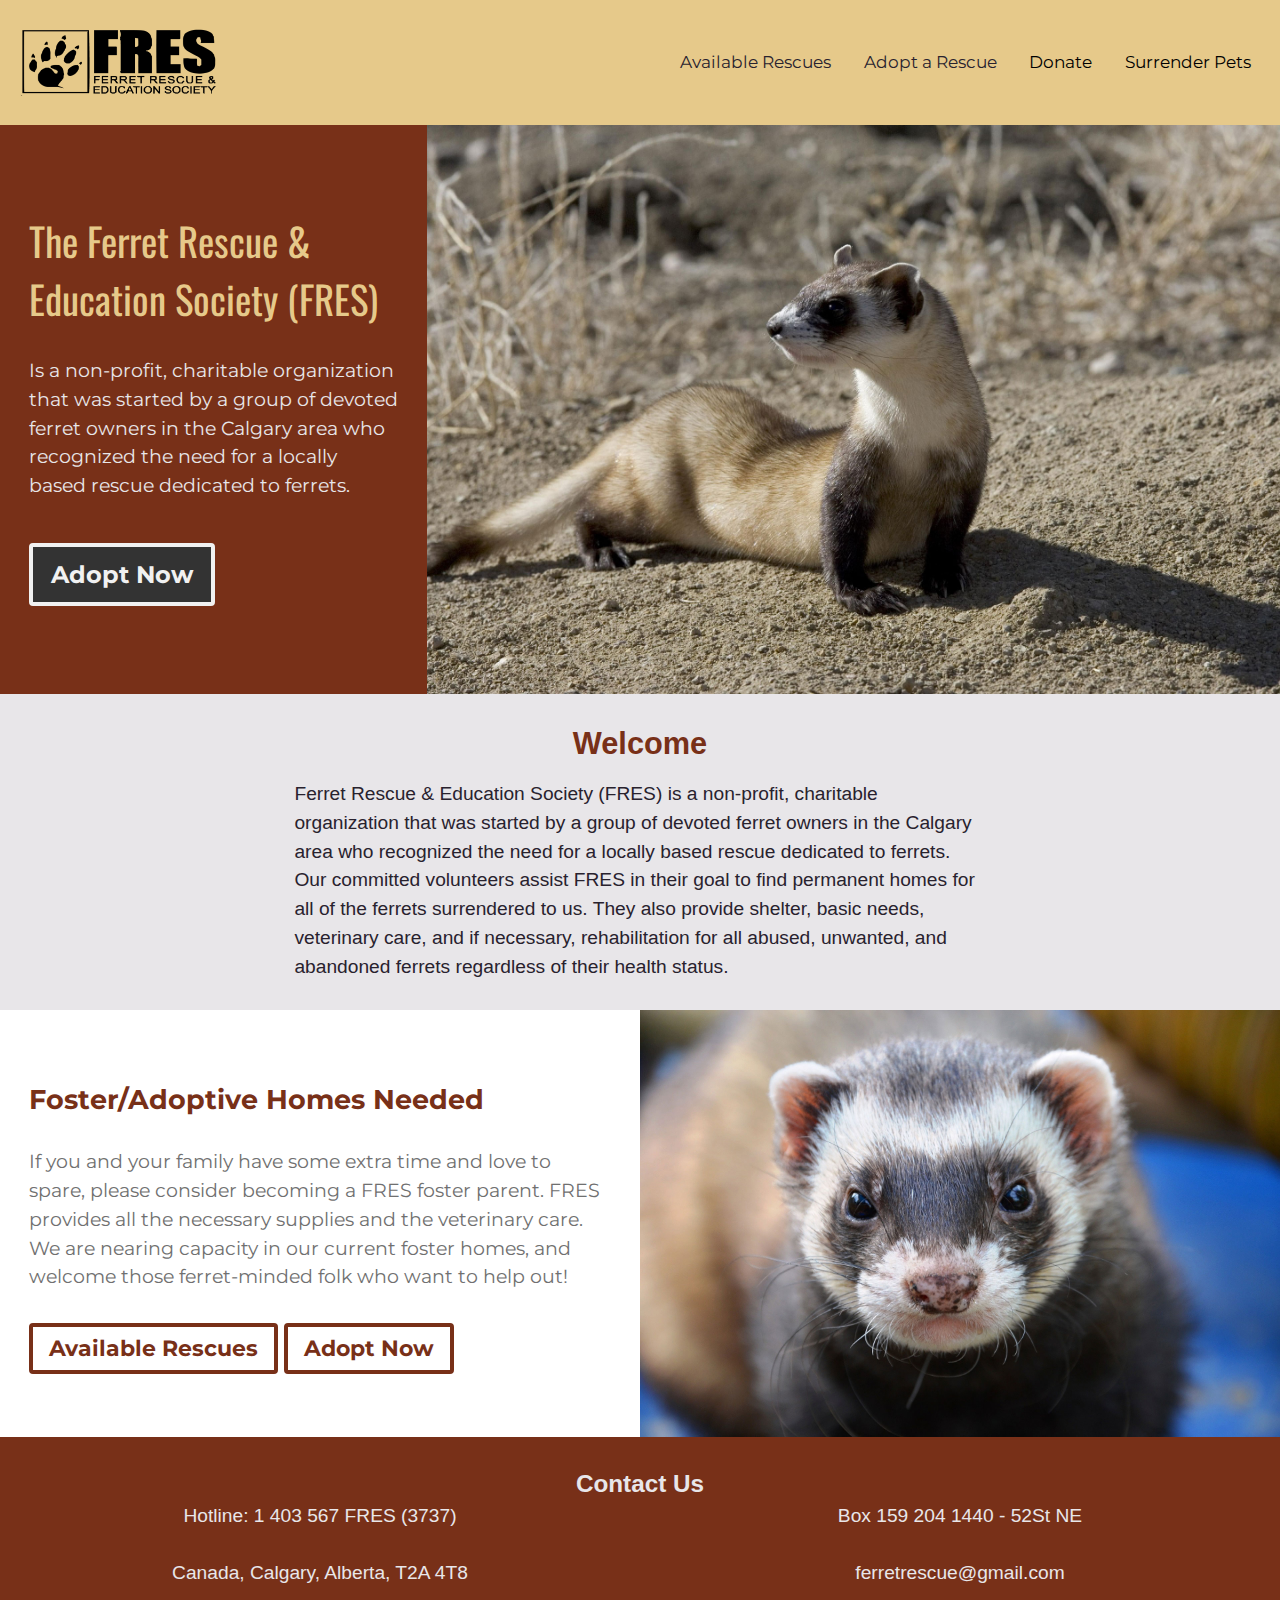
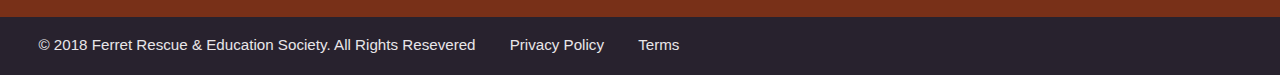
==== index.html @ a92819b9 "navigation" ====
<!DOCTYPE html>
<html lang="en-ca">
<head>
  <meta charset="utf-8">
  <title>FRES-Ferret Rescue & Education Society</title>
  <meta name="viewport" content="width=device-width,initial-scale=1">
  <link rel="shortcut icon" href="favicon.ico">
  <link rel="icon" type="image/png" href="favicon-196.png">
  <link href="css/modules.css" rel="stylesheet">
  <link href="css/grid.css" rel="stylesheet">
  <link href="css/type.css" rel="stylesheet">
  <link href="css/main.css" rel="stylesheet">
  <link href="https://fonts.googleapis.com/css?family=Montserrat|Oswald" rel="stylesheet">
</head>
<body>

  <ul class="skip-links">
    <li><a href="#nav">Jump to Navigation</a></li>
    <li><a href="#banner">Jump to Banner content</a></li>
    <li><a href="#main">Jump to Main content</a></li>
    <li><a href="#contact">Jump to Footer/Contact content</a></li>
  </ul>

  <header class="grid grid-middle" role="banner" id="header" tabindex="0">
    <div class="unit gutter-1-4 pad-t-1-2 pad-l pad-b-1-2 xs-1 s-1 m-1-3 l-1-3 xl-1-3 center-content">
      <a class="icon-link grid grid-middle" href="index.html">
        <i class="icon i-96 unit xs-1 s-1 m-1-2 l-1-2 xl-1-2 text-left">
          <img class="img-flex" src="images/fres-logo.png" alt="">
        </i>
      </a>
    </div>

    <nav class="unit xs-1 s-1 m-2-3 l-2-3 xl-2-3" role="navigation" id="nav" tabindex="0">
      <ul class="push-0 milli island-1-2 list-group-inline montserrat">
        <li><a class="island-1-2" href="rescues.html">Available Rescues</a></li>
        <li><a class="island-1-2" href="adopt.html">Adopt a Rescue</a></li>
        <li class="island-1-2">Donate</li>
        <li class="island-1-2">Surrender Pets</li>
      </ul>
    </nav>

    <section class="grid grid-middle red-background">
      <div class="gutter pad-t pad-b unit xs-1 s-1 m-1 l-1-3 xl-1-3">
        <h2 class="zetta max-length oswald yellow not-bold">The Ferret Rescue & Education Society (FRES)</h2>
        <div class="unit xs-1 s-1 m-1 l-giga-1 xl-giga-1">
          <p class="montserrat kilo light-gray max-length push-0 pad-b-1-2">Is a non-profit, charitable organization that was started by a group of devoted ferret owners in the Calgary area who recognized the need for a locally based rescue dedicated to ferrets.</p>
          <div class="unit xs-1 s-1 m-1 l-1 xl-1 pad-t">
            <a class="btn btn-gray giga bold" href="adopt.html">Adopt Now</a>
          </div>
        </div>
      </div>

      <div class="unit xs-1 s-1 m-1 l-2-3 xl-2-3">
        <img class="img-flex" src="images/ferret-banner-home.jpg" alt="">
      </div>

    </section>
  </header>

  <main role="main" id="main" tabindex="0">

    <div class="gray-background island unit xs-1 s-1 m-1 l-1 xl-1">
      <div class="text-center wrapper">
        <h3 class="peta red-dark push-0 pad-b-1-2">Welcome</h3>
      </div>

      <div class="unit xs-1 s-1 m-1 l-1 xl-1">
        <p class="kilo dark-gray-text condensed push-0 max-length">Ferret Rescue & Education Society (FRES) is a non-profit, charitable organization that was started by a group of devoted ferret owners in the Calgary area who recognized the need for a locally based rescue dedicated to ferrets. Our committed volunteers assist FRES in their goal to find permanent homes for all of the ferrets surrendered to us. They also provide shelter, basic needs, veterinary care, and if necessary, rehabilitation for all abused, unwanted, and abandoned ferrets regardless of their health status.</p>
      </div>
    </div>

    <div class="unit xs-1 s-1">
      <section class="grid grid-middle">

        <div class="gutter pad-t pad-b unit xs-1 s-1 m-1 l-1-2 xl-1-2">
          <h3 class="max-length montserrat red-dark bold">Foster/Adoptive Homes Needed</h3>
          <div class="unit xs-1 s-1 m-1 l-giga-1 xl-giga-1">
            <p class="montserrat kilo gray max-length push-0 pad-b-1-2">If you and your family have some extra time and love to spare, please consider becoming a FRES foster parent. FRES provides all the necessary supplies and the veterinary care. We are nearing capacity in our current foster homes, and welcome those ferret-minded folk who want to help out!</p>
            <div class="unit xs-1 s-1 m-1 l-1 xl-1 pad-t">
              <a class="btn-red mega bold" href="rescues.html">Available Rescues</a>
              <a class="btn-red mega bold" href="adopt.html">Adopt Now</a>
            </div>
          </div>
        </div>

        <div class="embed embed-3by1 unit xs-1 s-1 m-1 l-1-2 xl-1-2">
          <img class="img-flex embed-item" src="images/ferret-needed.jpg" alt="">
        </div>

      </section>
    </div>

  </main>

  <footer role="contentinfo" id="contact" tabindex="0">
    <div class="grid grid-middle light-gray red-background">

      <div class="unit xs-1 s-1 m-1 l-1 xl-1">
        <h4 class="text-center light-gray push-0 pad-t">Contact Us</h4>
      </div>

      <div class="unit xs-1-2 s-1-2 m-1-2 l-1-2 xl-1-2 text-center">
        <p>Hotline: 1 403 567 FRES (3737)</p>
      </div>

      <div class="unit xs-1-2 s-1-2 m-1-2 l-1-2 xl-1-2 text-center">
        <p>Box 159 204 1440 - 52St NE</p>
      </div>

      <div class="unit xs-1-2 s-1-2 m-1-2 l-1-2 xl-1-2 text-center">
        <p>Canada, Calgary, Alberta, T2A 4T8</p>
      </div>

      <div class="unit xs-1-2 s-1-2 m-1-2 l-1-2 xl-1-2 text-center">
        <p>ferretrescue@gmail.com</p>
      </div>

    </div>

    <div class="unit xs-1 s-1 m-1 l-1 xl-1 island1-2 dark-gray">
      <ol class="list-group-inline push-0 text-left">
        <li class="island-1-2 pad-l-2">
          <p class="micro light-gray push-0">© 2018 Ferret Rescue & Education Society. All Rights Resevered</p>
        </li>
        <li class="island-1-2">
          <p class="micro light-gray push-0">Privacy Policy</p>
        </li>
        <li class="island-1-2">
          <p class="micro light-gray push-0">Terms</p>
        </li>
      </ol>
    </div>
  </footer>

</body>
</html>
---- css/modules.css ----
/*
 * Modulifier || Code released under the UNLICENSE
 * Code under other copyrights & licenses listed below.
 * https://modulifier.web-dev.tools/#responsive;images;list-group;embed;media-object;icons;hidden;positioning;nice-lists;forms;buttons;accessibility;print
 */

@-moz-viewport { width: device-width; scale: 1; }
@-ms-viewport { width: device-width; scale: 1; }
@-o-viewport { width: device-width; scale: 1; }
@-webkit-viewport { width: device-width; scale: 1; }
@viewport { width: device-width; scale: 1; }

html {
  box-sizing: border-box;
  -moz-text-size-adjust: 100%;
  -ms-text-size-adjust: 100%;
  -webkit-text-size-adjust: 100%;
  text-size-adjust: 100%;
}

*, *::before, *::after {
  box-sizing: inherit;
}

body {
  margin: 0;
}

article,
aside,
details,
figcaption,
figure,
footer,
header,
main,
menu,
nav,
section,
summary {
  display: block;
}

audio,
canvas,
progress,
video {
  display: inline-block;
  vertical-align: baseline;
}

template {
  display: none;
}

details {
  cursor: pointer;
}

audio:not([controls]) {
  display: none;
  height: 0;
}

a,
area,
button,
input,
label,
select,
textarea,
[tabindex] {
  -ms-touch-action: manipulation;
  touch-action: manipulation;
}

img {
  border: 0;
}

.img-flex,
.img-flex img {
  display: block;
  width: 100%;
}

svg {
  fill: currentColor;
}

svg:not(:root) {
  overflow: hidden;
}

svg.img-flex {
  width: 100%;
  height: 100%;
}

.image-replacement, .ir {
  overflow: hidden;
  direction: ltr;
  text-align: left;
  text-indent: 100%;
  white-space: nowrap;
}

.list-group, .list-group-inline, .list-group--inline {
  padding-left: 0;
  list-style-type: none;
}

.list-group > dd {
  margin-left: 0;
}

.list-group-inline::before,
.list-group-inline::after,
.list-group--inline::before,
.list-group--inline::after {
  content: "";
  display: table;
}

.list-group-inline::after,
.list-group--inline::after {
  clear: both;
}

.list-group-inline > li,
.list-group--inline > li {
  display: inline-block;
}

.list-group-inline > dt,
.list-group--inline > dt {
  clear: left;
  float: left;
  width: 11em;
}

.list-group-inline > dd,
.list-group--inline > dd {
  float: left;
  min-width: 12em;
}

.embed {
  margin-left: 0;
  margin-right: 0;
  overflow: hidden;
  position: relative;
  width: 100%;
}

.embed-1by1, .embed--1by1 {
  padding-top: 100%; /* Square */
}

.embed-4by3, .embed--4by3 {
  padding-top: 75%; /* Traditional TV/computer screens */
}

.embed-iso216, .embed--iso216 {
  padding-top: 70.92%; /* A-standard paper sizes */
}

.embed-3by2, .embed--3by2 {
  padding-top: 66.6%; /* Classic 35 mm film & most digital photos, landscape */
}

.embed-2by3, .embed--2by3 {
  padding-top: 150%; /* Classic 35 mm film & most digital photos, portrait */
}

.embed-golden, .embed--golden {
  padding-top: 61.8%; /* The Golden Ratio */
}

.embed-16by9, .embed--16by9 {
  padding-top: 56.25%; /* HD TV */
}

.embed-185by100, .embed--185by100 {
  padding-top: 54.05%; /* Common widescreen cinema */
}

.embed-24by10, .embed--24by10 {
  padding-top: 41.667%; /* Widescreen cinema: 2.4:1 */
}

.embed-3by1, .embed--3by1 {
  padding-top: 33.3333%; /* Panorama photos */
}

.embed-4by1, .embed--4by1 {
  padding-top: 25%; /* Polyvision */
}

.embed-5by1, .embed--5by1 {
  padding-top: 20%; /* Really wide... */
}

.embed-item, .embed__item {
  min-height: 100%;
  left: 0;
  position: absolute;
  top: 0;
  width: 100%;
}

.media {
  overflow: hidden;
}

.media-img, .media__img {
  float: left;
}

.media-img-reversed, .media__img--reversed {
  float: right;
}

.media-img-stacked, .media__img--stacked {
  float: none;
}

.media-body, .media__body {
  overflow: hidden;
  min-width: 12em; /* Slightly less than 200px, responsiveness built in */
}

.icon {
  display: inline-block;
  position: relative;
  background: transparent none no-repeat center center;
  background-size: contain;
  vertical-align: middle;
}

.i-16, .i--16 {
  height: 16px;
  width: 16px;
}

.i-18, .i--18 {
  height: 18px;
  width: 18px;
}

.i-20, .i--20 {
  height: 20px;
  width: 20px;
}

.i-24, .i--24 {
  height: 24px;
  width: 24px;
}

.i-32, .i--32 {
  height: 32px;
  width: 32px;
}

.i-48, .i--48 {
  height: 48px;
  width: 48px;
}

.i-64, .i--64 {
  height: 64px;
  width: 64px;
}

.i-96, .i--96 {
  height: 96px;
  width: 96px;
}

.i-128, .i--128 {
  height: 128px;
  width: 128px;
}

.i-192, .i--192 {
  height: 192px;
  width: 192px;
}

.i-256, .i--256 {
  height: 256px;
  width: 256px;
}

.icon img,
.icon svg {
  left: 0;
  height: 100%;
  position: absolute;
  top: 0;
  width: 100%;
  fill: currentColor;
}

.icon-label {
  vertical-align: middle;
}

.icon-link,
.icon-link:focus,
.icon-link:hover {
  text-decoration: none;
}

[hidden], .hidden {
  /* stylelint-disable declaration-no-important */
  display: none !important;
  visibility: hidden !important;
  /* stylelint-enable */
}

.visually-hidden {
  height: 1px;
  margin: -1px;
  overflow: hidden;
  padding: 0;
  position: absolute;
  width: 1px;
  border: 0;
  clip: rect(0 0 0 0);
  clip-path: inset(50%);
}

.visually-hidden.focusable:active, .visually-hidden.focusable:focus {
  height: auto;
  margin: 0;
  overflow: visible;
  position: static;
  width: auto;
  clip: auto;
  clip-path: none;
}

.invisible {
  visibility: hidden;
}

.chop,
.crop {
  overflow: hidden;
}

.truncate {
  max-width: 100%;
  overflow: hidden;
  width: 100%;
  text-overflow: ellipsis;
  white-space: nowrap;
}

.scrollable {
  max-width: 100%;
  overflow-x: auto;
  overflow-y: hidden;
  -webkit-overflow-scrolling: touch;
}

.clearfix::after {
  content: " ";
  display: block;
  clear: both;
}

.left {
  float: left;
}

.right {
  float: right;
}

.center-text,
.center-flow {
  text-align: center;
}

.center-block {
  margin-left: auto;
  margin-right: auto;
}

.no-auto-margins,
.not-centered {
  /* stylelint-disable declaration-no-important */
  margin-left: 0 !important;
  margin-right: 0 !important;
  /* stylelint-enable */
}

.center-content,
.center-content-vertical,
.center-contents,
.center-contents-vertical {
  display: -webkit-flex;
  display: -ms-flexbox;
  display: flex;
  -webkit-justify-content: center;
  -ms-flex-pack: center;
  justify-content: center;
  -webkit-align-items: center;
  -ms-flex-align: center;
  align-items: center;
  -webkit-align-content: center;
  -ms-flex-line-pack: center;
  align-content: center;
  -webkit-flex-direction: column wrap;
  -ms-flex-direction: column wrap;
  flex-flow: column wrap;
}

.center-content-start,
.center-content-vertical-start,
.center-contents-start,
.center-contents-vertical-start {
  display: -webkit-flex;
  display: -ms-flexbox;
  display: flex;
  -webkit-justify-content: center;
  -ms-flex-pack: center;
  justify-content: center;
  -webkit-flex-direction: column wrap;
  -ms-flex-direction: column wrap;
  flex-flow: column wrap;
}

.center-content-horizontal,
.center-contents-horizontal {
  display: -webkit-flex;
  display: -ms-flexbox;
  display: flex;
  -webkit-justify-content: center;
  -ms-flex-pack: center;
  justify-content: center;
  -webkit-align-items: center;
  -ms-flex-align: center;
  align-items: center;
  -webkit-align-content: center;
  -ms-flex-line-pack: center;
  align-content: center;
  -webkit-flex-direction: row wrap;
  -ms-flex-direction: row wrap;
  flex-flow: row wrap;
}

.inline {
  display: inline;
}

.block {
  display: block;
}

.inline-block, .ib {
  display: inline-block;
}

.valign-top {
  vertical-align: top;
}

.valign-bottom {
  vertical-align: bottom;
}

.valign-middle {
  vertical-align: middle;
}

.fixed {
  position: fixed;
}

.relative {
  position: relative;
}

[class*="pin-"],
.absolute {
  position: absolute;
}

.static {
  position: static;
}

.zindex-1 {
  z-index: 1;
}

.zindex-2 {
  z-index: 2;
}

.zindex-3 {
  z-index: 3;
}

.zindex-1000 {
  z-index: 1000;
}

.pin-top-left,
.pin-left-top,
.pin-tl,
.pin-lt {
  top: 0;
  left: 0;
}

.pin-top-right,
.pin-right-top,
.pin-tr,
.pin-rt {
  top: 0;
  right: 0;
}

.pin-bottom-left,
.pin-left-bottom,
.pin-bl,
.pin-lb {
  bottom: 0;
  left: 0;
}

.pin-bottom-right,
.pin-right-bottom,
.pin-br,
.pin-rb {
  bottom: 0;
  right: 0;
}

.pin-top-center,
.pin-center-top,
.pin-tc,
.pin-ct {
  left: 50%;
  top: 0;
  transform: translateX(-50%);
}

.pin-bottom-center,
.pin-center-bottom,
.pin-bc,
.pin-cb {
  bottom: 0;
  left: 50%;
  transform: translateX(-50%);
}

.pin-center-left,
.pin-left-center,
.pin-cl,
.pin-lc {
  left: 0;
  top: 50%;
  transform: translateY(-50%);
}

.pin-center-right,
.pin-right-center,
.pin-cr,
.pin-rc {
  right: 0;
  top: 50%;
  transform: translateY(-50%);
}

.pin-center, .pin-c {
  left: 50%;
  top: 50%;
  transform: translate(-50%, -50%);
}

.width-quarter, .w-1-4 {
  width: 25%;
}

.width-half, .w-1-2 {
  width: 50%;
}

.width-full, .w-1 {
  width: 100%;
}

.height-quarter, .h-1-4 {
  height: 25%;
}

.height-half, .h-1-2 {
  height: 50%;
}

.height-full, .h-1 {
  height: 100%;
}

.height-win-quarter, .h-w-1-4 {
  height: 25vh;
  max-height: 46em;
}

.height-win-half, .h-w-1-2 {
  height: 50vh;
  max-height: 46em;
}

.height-win-full, .h-w-1 {
  height: 100vh;
  max-height: 46em;
}

ul {
  list-style-type: none;
}

ul > li::before {
  content: "·";
  float: left;
  margin-left: -1.6em;
  width: 1.3em;
  text-align: right;
}

ol {
  counter-reset: ol-simple-numbers;
  list-style-type: none;
}

ol > li::before {
  float: left;
  margin-left: -1.6em;
  width: 1.3em;
  counter-increment: ol-simple-numbers;
  content: counter(ol-simple-numbers);
  text-align: right;
}

.list-group > li::before,
.list-group-inline > li::before,
.list-group--inline > li::before {
  content: none;
}

/* stylelint-disable no-descending-specificity */

/*
 * (c) Nicolas Gallagher and Jonathan Neal of Normalize.css || MIT License
 *     https://necolas.github.io/normalize.css/
 */

button,
input,
optgroup,
select,
textarea {
  color: inherit;
  font: inherit;
  margin: 0;
}

button,
input {
  overflow: visible;
}

button,
select {
  text-transform: none;
}

button,
html [type="button"],
[type="reset"],
[type="submit"] {
  -webkit-appearance: button;
  cursor: pointer;
}

button[disabled],
html input[disabled] {
  cursor: default;
}

button::-moz-focus-inner,
input::-moz-focus-inner {
  border: 0;
  padding: 0;
}

[type="checkbox"],
[type="radio"] {
  opacity: 0;
  position: absolute;
  height: 1px;
  width: 1px;
}

[type="number"]::-webkit-inner-spin-button,
[type="number"]::-webkit-outer-spin-button {
  height: auto;
}

[type="search"]::-webkit-search-cancel-button,
[type="search"]::-webkit-search-decoration {
  -webkit-appearance: none;
}

fieldset {
  padding-left: 0;
  padding-right: 0;

  border: 0;
  border-top: 2px solid #666;
}

legend {
  color: inherit;
  display: table;
  max-width: 100%;
  padding: 0 .3em 0 0;
  white-space: normal;

  border: 0;

  font-weight: bold;
}

optgroup {
  font-weight: bold;
}

::-webkit-input-placeholder {
  color: inherit;
  opacity: .54;
}

::-webkit-file-upload-button {
  -webkit-appearance: button;
  font: inherit;
}

/* End Normalize.css code */

label,
.label-block {
  display: block;
  cursor: pointer;
}

[type="checkbox"] + label,
[type="radio"] + label,
.label-inline {
  display: inline-block;
}

input:not([type]),
[type="text"],
[type="number"],
[type="search"],
[type="url"],
[type="email"],
[type="password"],
[type="tel"],
[type="datetime-local"],
[type="month"],
[type="week"],
[type="date"],
[type="time"],
[type="range"],
select,
textarea {
  -moz-appearance: none;
  -webkit-appearance: none;
  appearance: none;
}

input,
textarea {
  display: block;
  width: 100%;

  background-color: #fff;
  border: 2px solid #666;
  border-radius: 0;
}

label {
  vertical-align: middle;
}

textarea {
  max-width: 100%;
  min-height: 4em;
  overflow: auto;
}

[type="color"] {
  display: inline-block;
  width: 2em;
}

select {
  display: block;
  width: 100%;

  background-image: url("data:image/svg+xml,%3Csvg xmlns='http://www.w3.org/2000/svg' width='256' height='256' viewBox='0 0 256 256'%3E%3Cpath fill='none' stroke='%23000' stroke-miterlimit='10' stroke-width='70' d='M36.3 82.1l91.9 91.8 91.5-91.8'/%3E%3C/svg%3E");
  background-repeat: no-repeat;
  background-position: calc(100% - .4em) center;
  background-size: 18px auto;
  background-color: #fff;
  border: 2px solid #666;
  border-radius: 0;
}

[type="checkbox"] + label::before {
  content: " ";
  display: inline-block;
  height: 1.8em;
  margin-right: .3em;
  position: relative;
  vertical-align: middle;
  top: -.1em;
  width: 1.8em;

  background-color: #fff;
  background-size: cover;
  border: 2px solid #666;

  line-height: inherit;
}

[type="checkbox"]:checked + label::before {
  background-image: url("data:image/svg+xml,%3Csvg xmlns='http://www.w3.org/2000/svg' width='256' height='256' viewBox='0 0 256 256'%3E%3Cpath fill='none' stroke='%23000' stroke-miterlimit='10' stroke-width='50' d='M49.9 130.1l50.8 50.7L206.1 75.2'/%3E%3C/svg%3E");
}

[type="checkbox"]:focus + label::before {
  outline: 3px solid #000;
  z-index: 1000;
}

[type="radio"] + label::before {
  content: " ";
  display: inline-block;
  height: 1.8em;
  margin-right: .3em;
  position: relative;
  vertical-align: middle;
  top: -.1em;
  width: 1.8em;

  background-color: #fff;
  background-size: cover;
  border: 2px solid #666;
  border-radius: 50%;

  line-height: inherit;
}

[type="radio"]:checked + label::before {
  background-image: url("data:image/svg+xml,%3Csvg xmlns='http://www.w3.org/2000/svg' width='256' height='256' viewBox='0 0 256 256'%3E%3Ccircle cx='128' cy='128' r='70.4'/%3E%3C/svg%3E");
}

[type="radio"]:focus + label::before,
[type="radio"] + label:focus::before {
  box-shadow: 0 0 0 3px #000;
  z-index: 1000;
}

[type="range"] {
  border: 0;
  background-color: #fff;
}

[type="range"]::-webkit-slider-runnable-track {
  height: 6px;

  -webkit-appearance: none;
  appearance: none;
  background-color: #ccc;
  border: 0;
  border-radius: 3px;
}

[type="range"]:active::-webkit-slider-runnable-track {
  background-color: #ccc;
}

[type="range"]::-moz-range-track {
  height: 6px;

  -moz-appearance: none;
  appearance: none;
  background-color: #ccc;
  border: 0;
  border-radius: 3px;
}

[type="range"]:active::-moz-range-track {
  background-color: #ccc;
}

[type="range"]::-ms-track {
  height: 6px;

  -ms-appearance: none;
  appearance: none;
  background-color: #ccc;
  border: 0;
  border-radius: 3px;
}

[type="range"]:active::-ms-track {
  background-color: #ccc;
}

[type="range"]::-webkit-slider-thumb {
  margin-top: -4px;
  height: 16px;
  width: 16px;

  -webkit-appearance: none;
  appearance: none;
  background-color: #000;
  border: none;
  border-radius: 50%;
}

[type="range"]:hover::-webkit-slider-thumb {
  background-color: #000;
}

[type="range"]:active::-webkit-slider-thumb {
  background-color: #000;
}

[type="range"]::-moz-range-thumb {
  margin-top: -4px;
  height: 16px;
  width: 16px;

  -webkit-appearance: none;
  appearance: none;
  background-color: #000;
  border: none;
  border-radius: 50%;
}

[type="range"]:hover::-moz-range-thumb {
  background-color: #000;
}

[type="range"]:active::-moz-range-thumb {
  background-color: #000;
}

[type="range"]::-ms-thumb {
  margin-top: -4px;
  height: 16px;
  width: 16px;

  -webkit-appearance: none;
  appearance: none;
  background-color: #000;
  border: none;
  border-radius: 50%;
}

[type="range"]:hover::-ms-thumb {
  background-color: #000;
}

[type="range"]:active::-ms-thumb {
  background-color: #000;
}

[type="checkbox"].hide-custom-input + label::before,
[type="checkbox"] + .hide-custom-input::before,
[type="radio"].hide-custom-input + label::before,
[type="radio"] + .hide-custom-input::before {
  content: none;
  display: none;
}

/* stylelint-enable */

.link-box {
  display: block;
  text-decoration: none;
}

/* stylelint-disable no-descending-specificity */

button,
.btn {
  cursor: pointer;
  display: inline-block;
  margin: 0;
  overflow: visible;
  padding: .375em .75em .42em;
  -webkit-appearance: none;
  -moz-appearance: none;
  appearance: none;
  background-color: #333;
  border-radius: 4px;
  border: 3px solid #333;
  color: #fff;
  font: inherit;
  text-decoration: none;
  text-transform: none;
}

button::-moz-focus-inner {
  border: 0;
  padding: 0;
}

/* stylelint-enable */

button:focus,
button:hover,
.btn:focus,
.btn:hover {
  background-color: #000;
  border-color: #000;
  color: #fff;
}

button[disabled] {
  cursor: default;
}

.btn-light, .btn--light {
  background-color: #e2e2e2;
  border-color: #e2e2e2;
  color: #000;
}

.btn-light:focus,
.btn-light:hover,
.btn--light:focus,
.btn--light:hover {
  background-color: #666;
  border-color: #666;
  color: #fff;
}

.btn-ghost,
.btn--ghost {
  background-color: transparent;
  border-color: #333;
  color: #000;
}

.btn-ghost:focus,
.btn-ghost:hover,
.btn--ghost:focus,
.btn--ghost:hover {
  background-color: #e2e2e2;
  border-color: #000;
  color: #000;
}

.btn-link {
  display: inline;
  padding: 0;
  background-color: transparent;
  border-radius: 0;
  border: 0;
  color: inherit;
}

.btn-link:focus,
.btn-link:hover {
  background-color: transparent;
  color: inherit;
}

a:hover, a:active {
  outline: none;
}

a:focus,
[tabindex="0"]:focus,
details:focus,
summary:focus,
input:focus,
textarea:focus,
button:focus,
select:focus {
  outline: 3px solid #000;
  outline-offset: 0;
}

a:focus, [tabindex="0"]:focus {
  outline-offset: 3px;
}

.skip-links {
  margin: 0;
  padding: 0;
  list-style-type: none;
}

.skip-links > li::before {
  content: none; /* Remove the bullets if nice lists is selected */
}

.skip-links a,
.skip-links button {
  padding: .5em .75em;
  position: absolute;
  top: -10em;
  z-index: 10000; /* To make sure they're always on top */
  background-color: #000;
  border: 0;
  color: #fff;
  font-size: 1.125rem;
  font-weight: bold;
  text-decoration: none;
}

.skip-links a:focus,
.skip-links button:focus {
  outline-offset: 3px;
  top: 0;
}

[aria-busy="true"] {
  cursor: progress;
}

[aria-controls] {
  cursor: pointer;
}

[aria-disabled] {
  cursor: default;
}

.print-only {
  display: none;
  visibility: hidden;
}

.page-break-before {
  page-break-before: always;
}

.page-break-after {
  page-break-after: always;
}

.no-page-break-inside {
  page-break-inside: avoid;
}

@media print {

  /* stylelint-disable declaration-no-important */

  .no-print {
    display: none !important;
    visibility: hidden !important;
  }

  .print-only,
  .force-print {
    display: block !important;
    visibility: visible !important;
  }

  /* stylelint-enable */

  .visually-hidden.force-print {
    height: auto;
    margin: 0;
    overflow: visible;
    padding: 0;
    position: static;
    width: auto;
    border: 0;
    clip: initial;
    clip-path: none;
  }

  /*
   * (c) Fabien Sa || MIT License
   *     http://bafs.github.io/Gutenberg/
   */

  table,
  blockquote,
  pre,
  code,
  figure,
  li,
  hr,
  ul,
  ol,
  a,
  tr {
    page-break-inside: avoid;
  }

  h1, h2, h3, h4, h5, h6, p, a {
    orphans: 3;
    widows: 3;
  }

  h1,
  h2,
  h3,
  h4,
  h5,
  h6 {
    page-break-after: avoid;
    page-break-inside: avoid;
  }

  h1 + p,
  h2 + p,
  h3 + p,
  h4 + p,
  h5 + p,
  h6 + p {
    page-break-before: avoid;
  }

  img {
    page-break-after: auto;
    page-break-before: auto;
    page-break-inside: avoid;
  }

  /* stylelint-disable declaration-no-important */

  pre {
    white-space: pre-wrap !important;
    word-wrap: break-word;
  }

  /* stylelint-enable */

  /* End Gutenberg code */

  /*
   * (c) HTML5 Boilerplate || MIT License
   *     https://html5boilerplate.com/
   */

  /* stylelint-disable declaration-no-important */

  *, *::before, *::after, *::first-letter, *::first-line {
    background: none transparent !important;
    color: #000 !important;
    box-shadow: none !important;
    text-shadow: none !important;
  }

  /* stylelint-enable */

  a, a:visited {
    text-decoration: underline;
  }

  a[href]::after {
    content: " (" attr(href) ")";
  }

  abbr[title]::after {
    content: " (" attr(title) ")";
  }

  a[href^="#"]::after,
  a[href^="javascript:"]::after,
  a.no-print-href::after,
  a.href-no-print::after {
    content: "";
  }

  thead {
    display: table-header-group;
  }

  /* End HTML5 Boilerplate code */

}
---- css/grid.css ----
/*
  Gridifier || Code released under the UNLICENSE
  https://gridifier.web-dev.tools/#xs,4,0,0,0;s,4,25,0,0;m,4,38,1,1;l,4,60,1,1
*/

.grid {
  margin: 0;
  padding: 0;
  letter-spacing: -.31em;
  text-rendering: optimizeSpeed;
  display: -webkit-flex;
  display: -ms-flexbox;
  display: flex;
  -webkit-flex-flow: row wrap;
  -ms-flex-flow: row wrap;
  flex-flow: row wrap;
}

.grid-bottom {
  -webkit-align-items: flex-end;
  -ms-align-items: flex-end;
  align-items: flex-end;
}

.grid-middle {
  -webkit-align-items: center;
  -ms-align-items: center;
  align-items: center;
}

.grid-stretch {
  -webkit-align-items: stretch;
  -ms-align-items: stretch;
  align-items: stretch;
}

.opera-only :-o-prefocus,
.grid {
  word-spacing: -.43em;
}

.unit {
  letter-spacing: normal;
  text-rendering: auto;
  vertical-align: top;
  word-spacing: normal;
  display: inline-block;
  visibility: visible;
}

.grid-bottom .unit {
  vertical-align: bottom;
}

.grid-middle .unit {
  vertical-align: middle;
}

[class*="unit-push-"],
[class*="unit-pull-"] {
  position: relative;
}

.unit-content-distribute {
  display: -ms-flexbox;
  display: -webkit-flex;
  display: flex;
  -ms-flex-direction: column;
  -webkit-flex-direction: column;
  flex-direction: column;
  -ms-flex-pack: justify;
  -webkit-justify-content: space-between;
  justify-content: space-between;
}

.unit-content-center,
.unit-content-center-vertical {
  display: -webkit-flex;
  display: -ms-flexbox;
  display: flex;
  -webkit-justify-content: center;
  -ms-flex-pack: center;
  justify-content: center;
  -webkit-align-items: center;
  -ms-flex-align: center;
  align-items: center;
  -webkit-align-content: center;
  -ms-flex-line-pack: center;
  align-content: center;
  -webkit-flex-direction: column wrap;
  -ms-flex-direction: column wrap;
  flex-flow: column wrap;
}

.unit-content-center-horizontal {
  display: -webkit-flex;
  display: -ms-flexbox;
  display: flex;
  -webkit-justify-content: center;
  -ms-flex-pack: center;
  justify-content: center;
  -webkit-align-items: center;
  -ms-flex-align: center;
  align-items: center;
  -webkit-align-content: center;
  -ms-flex-line-pack: center;
  align-content: center;
  -webkit-flex-direction: row wrap;
  -ms-flex-direction: row wrap;
  flex-flow: row wrap;
}

.content-fill,
.content-stretch {
  -ms-flex-grow: 2;
  -webkit-flex-grow: 2;
  flex-grow: 2;
  max-width: 100%; /* @bugfix: IE 10, 11 */
}

.content-shrink {
  -ms-align-self: center;
  -webkit-align-self: center;
  align-self: center;
}

.unit-xs-hidden,
.xs-0 {
  display: none;
  visibility: hidden;
}

.unit-xs-centered {
  margin: 0 auto;
}

.unit-xs-1,
.xs-1 {
  display: block;
  visibility: visible;
  width: 100%;
}

.unit-xs-1-2,
.xs-1-2 {
  width: 50%;
}

.unit-xs-1-3,
.xs-1-3 {
  width: 33.3333%;
}

.unit-xs-2-3,
.xs-2-3 {
  width: 66.6667%;
}

.unit-xs-1-4,
.xs-1-4 {
  width: 25%;
}

.unit-xs-3-4,
.xs-3-4 {
  width: 75%;
}

.unit-xs-1-2,
.xs-1-2,
.unit-xs-1-3,
.xs-1-3,
.unit-xs-2-3,
.xs-2-3,
.unit-xs-1-4,
.xs-1-4,
.unit-xs-3-4,
.xs-3-4 {
  display: inline-block;
  visibility: visible;
}

.unit-xs-1-2[class*="-content-"],
.xs-1-2[class*="-content-"],
.unit-xs-1-3[class*="-content-"],
.xs-1-3[class*="-content-"],
.unit-xs-2-3[class*="-content-"],
.xs-2-3[class*="-content-"],
.unit-xs-1-4[class*="-content-"],
.xs-1-4[class*="-content-"],
.unit-xs-3-4[class*="-content-"],
.xs-3-4[class*="-content-"] {
  display: -webkit-flex;
  display: -ms-flexbox;
  display: flex;
}

.unit-xs-content-distribute,
.xs-content-distribute {
  display: -ms-flexbox;
  display: -webkit-flex;
  display: flex;
  -ms-flex-direction: column;
  -webkit-flex-direction: column;
  flex-direction: column;
  -ms-flex-pack: justify;
  -webkit-justify-content: space-between;
  justify-content: space-between;
}

.unit-xs-content-center,
.unit-xs-content-center-vertical {
  display: -webkit-flex;
  display: -ms-flexbox;
  display: flex;
  -webkit-justify-content: center;
  -ms-flex-pack: center;
  justify-content: center;
  -webkit-align-items: center;
  -ms-flex-align: center;
  align-items: center;
  -webkit-align-content: center;
  -ms-flex-line-pack: center;
  align-content: center;
  -webkit-flex-direction: column wrap;
  -ms-flex-direction: column wrap;
  flex-flow: column wrap;
}

.unit-xs-content-center-horizontal {
  display: -webkit-flex;
  display: -ms-flexbox;
  display: flex;
  -webkit-justify-content: center;
  -ms-flex-pack: center;
  justify-content: center;
  -webkit-align-items: center;
  -ms-flex-align: center;
  align-items: center;
  -webkit-align-content: center;
  -ms-flex-line-pack: center;
  align-content: center;
  -webkit-flex-direction: row wrap;
  -ms-flex-direction: row wrap;
  flex-flow: row wrap;
}

.xs-content-fill,
.xs-content-stretch {
  -ms-flex-grow: 2;
  -webkit-flex-grow: 2;
  flex-grow: 2;
  max-width: 100%; /* @bugfix: IE 10, 11 */
}

.xs-content-shrink {
  -ms-align-self: center;
  -webkit-align-self: center;
  align-self: center;
}

@media only screen and (min-width: 25em) {

  .unit-s-hidden,
  .s-0 {
    display: none;
    visibility: hidden;
  }

  .unit-s-centered {
    margin: 0 auto;
  }

  .unit-s-1,
  .s-1 {
    display: block;
    visibility: visible;
    width: 100%;
  }

  .unit-s-1-2,
  .s-1-2 {
    width: 50%;
  }

  .unit-s-1-3,
  .s-1-3 {
    width: 33.3333%;
  }

  .unit-s-2-3,
  .s-2-3 {
    width: 66.6667%;
  }

  .unit-s-1-4,
  .s-1-4 {
    width: 25%;
  }

  .unit-s-3-4,
  .s-3-4 {
    width: 75%;
  }

  .unit-s-1-2,
  .s-1-2,
  .unit-s-1-3,
  .s-1-3,
  .unit-s-2-3,
  .s-2-3,
  .unit-s-1-4,
  .s-1-4,
  .unit-s-3-4,
  .s-3-4 {
    display: inline-block;
    visibility: visible;
  }

  .unit-s-1-2[class*="-content-"],
  .s-1-2[class*="-content-"],
  .unit-s-1-3[class*="-content-"],
  .s-1-3[class*="-content-"],
  .unit-s-2-3[class*="-content-"],
  .s-2-3[class*="-content-"],
  .unit-s-1-4[class*="-content-"],
  .s-1-4[class*="-content-"],
  .unit-s-3-4[class*="-content-"],
  .s-3-4[class*="-content-"] {
    display: -webkit-flex;
    display: -ms-flexbox;
    display: flex;
  }

  .unit-s-content-distribute,
  .s-content-distribute {
    display: -ms-flexbox;
    display: -webkit-flex;
    display: flex;
    -ms-flex-direction: column;
    -webkit-flex-direction: column;
    flex-direction: column;
    -ms-flex-pack: justify;
    -webkit-justify-content: space-between;
    justify-content: space-between;
  }

  .unit-s-content-center,
  .unit-s-content-center-vertical {
    display: -webkit-flex;
    display: -ms-flexbox;
    display: flex;
    -webkit-justify-content: center;
    -ms-flex-pack: center;
    justify-content: center;
    -webkit-align-items: center;
    -ms-flex-align: center;
    align-items: center;
    -webkit-align-content: center;
    -ms-flex-line-pack: center;
    align-content: center;
    -webkit-flex-direction: column wrap;
    -ms-flex-direction: column wrap;
    flex-flow: column wrap;
  }

  .unit-s-content-center-horizontal {
    display: -webkit-flex;
    display: -ms-flexbox;
    display: flex;
    -webkit-justify-content: center;
    -ms-flex-pack: center;
    justify-content: center;
    -webkit-align-items: center;
    -ms-flex-align: center;
    align-items: center;
    -webkit-align-content: center;
    -ms-flex-line-pack: center;
    align-content: center;
    -webkit-flex-direction: row wrap;
    -ms-flex-direction: row wrap;
    flex-flow: row wrap;
  }

  .s-content-fill,
  .s-content-stretch {
    -ms-flex-grow: 2;
    -webkit-flex-grow: 2;
    flex-grow: 2;
    max-width: 100%; /* @bugfix: IE 10, 11 */
  }

  .s-content-shrink {
    -ms-align-self: center;
    -webkit-align-self: center;
    align-self: center;
  }

}

@media only screen and (min-width: 38em) {

  .unit-m-hidden,
  .m-0 {
    display: none;
    visibility: hidden;
  }

  .unit-m-centered {
    margin: 0 auto;
  }

  .unit-m-1,
  .m-1 {
    display: block;
    visibility: visible;
    width: 100%;
  }

  .unit-offset-m-0 {
    margin-left: 0;
  }

  .unit-push-m-0,
  .unit-pull-m-0 {
    left: 0;
  }

  .unit-m-1-2,
  .m-1-2 {
    width: 50%;
  }

  .unit-offset-m-1-2 {
    margin-left: 50%;
  }

  .unit-push-m-1-2 {
    left: 50%;
  }

  .unit-pull-m-1-2 {
    left: -50%;
  }

  .unit-m-1-3,
  .m-1-3 {
    width: 33.3333%;
  }

  .unit-offset-m-1-3 {
    margin-left: 33.3333%;
  }

  .unit-push-m-1-3 {
    left: 33.3333%;
  }

  .unit-pull-m-1-3 {
    left: -33.3333%;
  }

  .unit-m-2-3,
  .m-2-3 {
    width: 66.6667%;
  }

  .unit-offset-m-2-3 {
    margin-left: 66.6667%;
  }

  .unit-push-m-2-3 {
    left: 66.6667%;
  }

  .unit-pull-m-2-3 {
    left: -66.6667%;
  }

  .unit-m-1-4,
  .m-1-4 {
    width: 25%;
  }

  .unit-offset-m-1-4 {
    margin-left: 25%;
  }

  .unit-push-m-1-4 {
    left: 25%;
  }

  .unit-pull-m-1-4 {
    left: -25%;
  }

  .unit-m-3-4,
  .m-3-4 {
    width: 75%;
  }

  .unit-offset-m-3-4 {
    margin-left: 75%;
  }

  .unit-push-m-3-4 {
    left: 75%;
  }

  .unit-pull-m-3-4 {
    left: -75%;
  }

  .unit-m-1-2,
  .m-1-2,
  .unit-m-1-3,
  .m-1-3,
  .unit-m-2-3,
  .m-2-3,
  .unit-m-1-4,
  .m-1-4,
  .unit-m-3-4,
  .m-3-4 {
    display: inline-block;
    visibility: visible;
  }

  .unit-m-1-2[class*="-content-"],
  .m-1-2[class*="-content-"],
  .unit-m-1-3[class*="-content-"],
  .m-1-3[class*="-content-"],
  .unit-m-2-3[class*="-content-"],
  .m-2-3[class*="-content-"],
  .unit-m-1-4[class*="-content-"],
  .m-1-4[class*="-content-"],
  .unit-m-3-4[class*="-content-"],
  .m-3-4[class*="-content-"] {
    display: -webkit-flex;
    display: -ms-flexbox;
    display: flex;
  }

  .unit-m-content-distribute,
  .m-content-distribute {
    display: -ms-flexbox;
    display: -webkit-flex;
    display: flex;
    -ms-flex-direction: column;
    -webkit-flex-direction: column;
    flex-direction: column;
    -ms-flex-pack: justify;
    -webkit-justify-content: space-between;
    justify-content: space-between;
  }

  .unit-m-content-center,
  .unit-m-content-center-vertical {
    display: -webkit-flex;
    display: -ms-flexbox;
    display: flex;
    -webkit-justify-content: center;
    -ms-flex-pack: center;
    justify-content: center;
    -webkit-align-items: center;
    -ms-flex-align: center;
    align-items: center;
    -webkit-align-content: center;
    -ms-flex-line-pack: center;
    align-content: center;
    -webkit-flex-direction: column wrap;
    -ms-flex-direction: column wrap;
    flex-flow: column wrap;
  }

  .unit-m-content-center-horizontal {
    display: -webkit-flex;
    display: -ms-flexbox;
    display: flex;
    -webkit-justify-content: center;
    -ms-flex-pack: center;
    justify-content: center;
    -webkit-align-items: center;
    -ms-flex-align: center;
    align-items: center;
    -webkit-align-content: center;
    -ms-flex-line-pack: center;
    align-content: center;
    -webkit-flex-direction: row wrap;
    -ms-flex-direction: row wrap;
    flex-flow: row wrap;
  }

  .m-content-fill,
  .m-content-stretch {
    -ms-flex-grow: 2;
    -webkit-flex-grow: 2;
    flex-grow: 2;
    max-width: 100%; /* @bugfix: IE 10, 11 */
  }

  .m-content-shrink {
    -ms-align-self: center;
    -webkit-align-self: center;
    align-self: center;
  }

}

@media only screen and (min-width: 60em) {

  .unit-l-hidden,
  .l-0 {
    display: none;
    visibility: hidden;
  }

  .unit-l-centered {
    margin: 0 auto;
  }

  .unit-l-1,
  .l-1 {
    display: block;
    visibility: visible;
    width: 100%;
  }

  .unit-offset-l-0 {
    margin-left: 0;
  }

  .unit-push-l-0,
  .unit-pull-l-0 {
    left: 0;
  }

  .unit-l-1-2,
  .l-1-2 {
    width: 50%;
  }

  .unit-offset-l-1-2 {
    margin-left: 50%;
  }

  .unit-push-l-1-2 {
    left: 50%;
  }

  .unit-pull-l-1-2 {
    left: -50%;
  }

  .unit-l-1-3,
  .l-1-3 {
    width: 33.3333%;
  }

  .unit-offset-l-1-3 {
    margin-left: 33.3333%;
  }

  .unit-push-l-1-3 {
    left: 33.3333%;
  }

  .unit-pull-l-1-3 {
    left: -33.3333%;
  }

  .unit-l-2-3,
  .l-2-3 {
    width: 66.6667%;
  }

  .unit-offset-l-2-3 {
    margin-left: 66.6667%;
  }

  .unit-push-l-2-3 {
    left: 66.6667%;
  }

  .unit-pull-l-2-3 {
    left: -66.6667%;
  }

  .unit-l-1-4,
  .l-1-4 {
    width: 25%;
  }

  .unit-offset-l-1-4 {
    margin-left: 25%;
  }

  .unit-push-l-1-4 {
    left: 25%;
  }

  .unit-pull-l-1-4 {
    left: -25%;
  }

  .unit-l-3-4,
  .l-3-4 {
    width: 75%;
  }

  .unit-offset-l-3-4 {
    margin-left: 75%;
  }

  .unit-push-l-3-4 {
    left: 75%;
  }

  .unit-pull-l-3-4 {
    left: -75%;
  }

  .unit-l-1-2,
  .l-1-2,
  .unit-l-1-3,
  .l-1-3,
  .unit-l-2-3,
  .l-2-3,
  .unit-l-1-4,
  .l-1-4,
  .unit-l-3-4,
  .l-3-4 {
    display: inline-block;
    visibility: visible;
  }

  .unit-l-1-2[class*="-content-"],
  .l-1-2[class*="-content-"],
  .unit-l-1-3[class*="-content-"],
  .l-1-3[class*="-content-"],
  .unit-l-2-3[class*="-content-"],
  .l-2-3[class*="-content-"],
  .unit-l-1-4[class*="-content-"],
  .l-1-4[class*="-content-"],
  .unit-l-3-4[class*="-content-"],
  .l-3-4[class*="-content-"] {
    display: -webkit-flex;
    display: -ms-flexbox;
    display: flex;
  }

  .unit-l-content-distribute,
  .l-content-distribute {
    display: -ms-flexbox;
    display: -webkit-flex;
    display: flex;
    -ms-flex-direction: column;
    -webkit-flex-direction: column;
    flex-direction: column;
    -ms-flex-pack: justify;
    -webkit-justify-content: space-between;
    justify-content: space-between;
  }

  .unit-l-content-center,
  .unit-l-content-center-vertical {
    display: -webkit-flex;
    display: -ms-flexbox;
    display: flex;
    -webkit-justify-content: center;
    -ms-flex-pack: center;
    justify-content: center;
    -webkit-align-items: center;
    -ms-flex-align: center;
    align-items: center;
    -webkit-align-content: center;
    -ms-flex-line-pack: center;
    align-content: center;
    -webkit-flex-direction: column wrap;
    -ms-flex-direction: column wrap;
    flex-flow: column wrap;
  }

  .unit-l-content-center-horizontal {
    display: -webkit-flex;
    display: -ms-flexbox;
    display: flex;
    -webkit-justify-content: center;
    -ms-flex-pack: center;
    justify-content: center;
    -webkit-align-items: center;
    -ms-flex-align: center;
    align-items: center;
    -webkit-align-content: center;
    -ms-flex-line-pack: center;
    align-content: center;
    -webkit-flex-direction: row wrap;
    -ms-flex-direction: row wrap;
    flex-flow: row wrap;
  }

  .l-content-fill,
  .l-content-stretch {
    -ms-flex-grow: 2;
    -webkit-flex-grow: 2;
    flex-grow: 2;
    max-width: 100%; /* @bugfix: IE 10, 11 */
  }

  .l-content-shrink {
    -ms-align-self: center;
    -webkit-align-self: center;
    align-self: center;
  }

}
---- css/type.css ----
/*
  Typografier || Code released under the UNLICENSE
  https://typografier.web-dev.tools/#0,100,1.3,1.067,0;38,110,1.4,1.125,1;60,120,1.5,1.125,1;90,130,1.5,1.125,1
*/

html {
  font-size: 100%;
  line-height: 1.3;
}

a {
  background-color: transparent;
  -webkit-text-decoration-skip: objects;
}

sub,
sup {
  font-size: .75em;
  line-height: 1px;
  position: relative;
  vertical-align: baseline;
}

sup {
  top: -.5em;
}

sub {
  bottom: -.25em;
}

pre,
code,
kbd,
samp {
  font-size: 1em;
}

abbr[title] {
  border-bottom: none;
  text-decoration: underline;
  text-decoration: underline dotted;
}

b,
strong {
  font-weight: bold;
}

dfn,
caption {
  font-style: italic;
}

hr {
  border: 0;
  border-top: 2px solid #000;
  height: 0;
}

table {
  border-collapse: collapse;
  border-spacing: 0;
  width: 100%;
  table-layout: fixed;
}

caption {
  text-align: left;
}

th,
td {
  border-bottom: 1px solid #000;
  text-align: left;
  vertical-align: top;
}

thead th {
  vertical-align: bottom;

  border-bottom-width: 2px;
}

.text-left {
  text-align: left;
}

.text-right {
  text-align: right;
}

.text-center {
  text-align: center;
}

.normal {
  font-weight: normal;
  font-style: normal;
}

.not-bold {
  font-weight: normal;
}

.not-italic {
  font-style: normal;
}

.bold {
  font-weight: bold;
}

.italic {
  font-style: italic;
}

.text-upper {
  text-transform: uppercase;
}

.text-lower {
  text-transform: lowercase;
}

.wrapper {
  margin-left: auto;
  margin-right: auto;
  max-width: 52em;
  width: 100%;
}

.wrapper-no-center {
  max-width: 52em;
  width: 100%;
}

.max-length {
  margin-left: auto;
  margin-right: auto;
  max-width: 36em;
  width: 100%;
}

.max-length-no-center {
  max-width: 36em;
  width: 100%;
}

h1,
h2,
h3,
h4,
h5,
h6,
p,
ul,
ol,
dl,
dd,
figure,
blockquote,
details,
hr,
fieldset,
pre,
table,
caption {
  margin: 0 0 1.3rem;
}

.tenamega {
  font-size: 2.0408rem;
  line-height: 2.925rem;
}

.tenakilo {
  font-size: 1.9127rem;
  line-height: 2.6rem;
}

.tena {
  font-size: 1.7926rem;
  line-height: 2.6rem;
}

.nina {
  font-size: 1.68rem;
  line-height: 2.275rem;
}

.yotta {
  font-size: 1.5745rem;
  line-height: 2.275rem;
}

.zetta {
  font-size: 1.4757rem;
  line-height: 1.95rem;
}

h1,
.exa {
  font-size: 1.383rem;
  line-height: 1.95rem;
}

h2,
.peta {
  font-size: 1.2962rem;
  line-height: 1.95rem;
}

h3,
.tera {
  font-size: 1.2148rem;
  line-height: 1.625rem;
}

h4,
.giga {
  font-size: 1.1385rem;
  line-height: 1.625rem;
}

h5,
.mega {
  font-size: 1.067rem;
  line-height: 1.625rem;
}

h6,
.kilo,
input,
textarea {
  font-size: 1rem;
  line-height: 1.3rem;
}

small,
.milli {
  font-size: .9372rem;
  line-height: 1.3rem;
}

.micro {
  font-size: .8784rem;
  line-height: 1.3rem;
}

ul {
  padding-left: 1em;
}

ol {
  padding-left: 1.6em;
}

input,
option,
select {
  height: calc(1.3rem + .1625rem + .1625rem);
}

[type="color"] {
  width: calc(1.3rem + .1625rem + .1625rem);
}

[type="checkbox"],
[type="radio"] {
  display: inline-block;
  height: auto;
}

.push {
  margin-bottom: 1.3rem;
}

.push-none,
.push-0 {
  margin-bottom: 0;
}

.push-double,
.push-2 {
  margin-bottom: 2.6rem;
}

.push-half,
.push-1-2 {
  margin-bottom: .65rem;
}

.push-quarter,
.push-1-4 {
  margin-bottom: .325rem;
}

.push-eighth,
.push-1-8 {
  margin-bottom: .1625rem;
}

.push-right-eighth,
.push-r-1-8 {
  margin-right: .1625rem;
}

.push-right-quarter,
.push-r-1-4 {
  margin-right: .325rem;
}

.push-right-half,
.push-r-1-2 {
  margin-right: .65rem;
}

.push-right,
.push-r {
  margin-right: 1.3rem;
}

.pad-top,
.pad-t {
  padding-top: 1.3rem;
}

.pad-bottom,
.pad-b {
  padding-bottom: 1.3rem;
}

.pad-top-double,
.pad-t-2 {
  padding-top: 2.6rem;
}

.pad-bottom-double,
.pad-b-2 {
  padding-bottom: 2.6rem;
}

.pad-top-half,
.pad-t-1-2 {
  padding-top: .65rem;
}

.pad-bottom-half,
.pad-b-1-2 {
  padding-bottom: .65rem;
}

.pad-top-quarter,
.pad-t-1-4 {
  padding-top: .325rem;
}

.pad-bottom-quarter,
.pad-b-1-4 {
  padding-bottom: .325rem;
}

.pad-top-eighth,
.pad-t-1-8 {
  padding-top: .1625rem;
}

.pad-bottom-eighth,
.pad-b-1-8 {
  padding-bottom: .1625rem;
}

.island {
  padding: 1.3rem;
}

.island-double,
.island-2 {
  padding: 2.6rem;
}

.island-half,
.island-1-2 {
  padding: .65rem;
}

.island-quarter,
.island-1-4,
td,
table th {
  padding: .325rem;
}

.island-eighth,
.island-1-8,
input:not([type="checkbox"]),
input:not([type="radio"]),
textarea {
  padding: .1625rem;
}

.gutter {
  padding-left: 1.3rem;
  padding-right: 1.3rem;
}

.gutter-double,
.gutter-2 {
  padding-left: 2.6rem;
  padding-right: 2.6rem;
}

.gutter-half,
.gutter-1-2 {
  padding-left: .65rem;
  padding-right: .65rem;
}

.gutter-quarter,
.gutter-1-4,
caption {
  padding-left: .325rem;
  padding-right: .325rem;
}

.gutter-eighth,
.gutter-1-8 {
  padding-left: .1625rem;
  padding-right: .1625rem;
}

select {
  padding: 0 .1625rem;
}

fieldset {
  padding: .325rem 0;

  border: 0;
  border-top: 2px solid #000;
}

legend {
  padding-right: .325rem;
}

@media only screen and (min-width: 38em) {

  html {
    font-size: 110%;
    line-height: 1.4;
  }

  h1,
  h2,
  h3,
  h4,
  h5,
  h6,
  p,
  ul,
  ol,
  dl,
  dd,
  figure,
  blockquote,
  details,
  hr,
  fieldset,
  pre,
  table,
  caption {
    margin: 0 0 1.4rem;
  }

  .tenamega {
    font-size: 3.6532rem;
    line-height: 4.9rem;
  }

  .tenakilo {
    font-size: 3.2473rem;
    line-height: 4.55rem;
  }

  .tena {
    font-size: 2.8865rem;
    line-height: 3.85rem;
  }

  .nina {
    font-size: 2.5658rem;
    line-height: 3.5rem;
  }

  .yotta {
    font-size: 2.2807rem;
    line-height: 3.15rem;
  }

  .zetta {
    font-size: 2.0273rem;
    line-height: 2.8rem;
  }

  h1,
  .exa {
    font-size: 1.802rem;
    line-height: 2.45rem;
  }

  h2,
  .peta {
    font-size: 1.6018rem;
    line-height: 2.1rem;
  }

  h3,
  .tera {
    font-size: 1.4238rem;
    line-height: 2.1rem;
  }

  h4,
  .giga {
    font-size: 1.2656rem;
    line-height: 1.75rem;
  }

  h5,
  .mega {
    font-size: 1.125rem;
    line-height: 1.75rem;
  }

  h6,
  .kilo,
  input,
  textarea {
    font-size: 1rem;
    line-height: 1.4rem;
  }

  small,
  .milli {
    font-size: .8889rem;
    line-height: 1.4rem;
  }

  .micro {
    font-size: .7901rem;
    line-height: 1.4rem;
  }

  ul,
  ol {
    padding-left: 0;
  }

  ul ul,
  ol ul {
    padding-left: 1em;
  }

  ol ol,
  ul ol {
    padding-left: 1.6em;
  }

  .hang-punc {
    float: left;
    margin-left: -1.4em;
    text-align: right;
    width: 1.3em;
  }

  table {
    margin-left: -.35rem;
    margin-right: -.35rem;
    width: calc(100% + .35rem + .35rem);
  }

  input,
  option,
  select {
    height: calc(1.4rem + .175rem + .175rem);
  }

  [type="color"] {
    width: calc(1.4rem + .175rem + .175rem);
  }

  [type="checkbox"],
  [type="radio"] {
    display: inline-block;
    height: auto;
  }

  .push {
    margin-bottom: 1.4rem;
  }

  .push-none,
  .push-0 {
    margin-bottom: 0;
  }

  .push-double,
  .push-2 {
    margin-bottom: 2.8rem;
  }

  .push-half,
  .push-1-2 {
    margin-bottom: .7rem;
  }

  .push-quarter,
  .push-1-4 {
    margin-bottom: .35rem;
  }

  .push-eighth,
  .push-1-8 {
    margin-bottom: .175rem;
  }

  .push-right-eighth,
  .push-r-1-8 {
    margin-right: .175rem;
  }

  .push-right-quarter,
  .push-r-1-4 {
    margin-right: .35rem;
  }

  .push-right-half,
  .push-r-1-2 {
    margin-right: .7rem;
  }

  .push-right,
  .push-r {
    margin-right: 1.4rem;
  }

  .pad-top,
  .pad-t {
    padding-top: 1.4rem;
  }

  .pad-bottom,
  .pad-b {
    padding-bottom: 1.4rem;
  }

  .pad-top-double,
  .pad-t-2 {
    padding-top: 2.8rem;
  }

  .pad-bottom-double,
  .pad-b-2 {
    padding-bottom: 2.8rem;
  }

  .pad-top-half,
  .pad-t-1-2 {
    padding-top: .7rem;
  }

  .pad-bottom-half,
  .pad-b-1-2 {
    padding-bottom: .7rem;
  }

  .pad-top-quarter,
  .pad-t-1-4 {
    padding-top: .35rem;
  }

  .pad-bottom-quarter,
  .pad-b-1-4 {
    padding-bottom: .35rem;
  }

  .pad-top-eighth,
  .pad-t-1-8 {
    padding-top: .175rem;
  }

  .pad-bottom-eighth,
  .pad-b-1-8 {
    padding-bottom: .175rem;
  }

  .island {
    padding: 1.4rem;
  }

  .island-double,
  .island-2 {
    padding: 2.8rem;
  }

  .island-half,
  .island-1-2 {
    padding: .7rem;
  }

  .island-quarter,
  .island-1-4,
  td,
  table th {
    padding: .35rem;
  }

  .island-eighth,
  .island-1-8,
  input:not([type="checkbox"]),
  input:not([type="radio"]),
  textarea {
    padding: .175rem;
  }

  .gutter {
    padding-left: 1.4rem;
    padding-right: 1.4rem;
  }

  .gutter-double,
  .gutter-2 {
    padding-left: 2.8rem;
    padding-right: 2.8rem;
  }

  .gutter-half,
  .gutter-1-2 {
    padding-left: .7rem;
    padding-right: .7rem;
  }

  .gutter-quarter,
  .gutter-1-4,
  caption {
    padding-left: .35rem;
    padding-right: .35rem;
  }

  .gutter-eighth,
  .gutter-1-8 {
    padding-left: .175rem;
    padding-right: .175rem;
  }

  select {
    padding: 0 .175rem;
  }

  fieldset {
    padding: .35rem 0;

    border: 0;
    border-top: 2px solid #000;
  }

  legend {
    padding-right: .35rem;
  }

}

@media only screen and (min-width: 60em) {

  html {
    font-size: 120%;
    line-height: 1.5;
  }

  h1,
  h2,
  h3,
  h4,
  h5,
  h6,
  p,
  ul,
  ol,
  dl,
  dd,
  figure,
  blockquote,
  details,
  hr,
  fieldset,
  pre,
  table,
  caption {
    margin: 0 0 1.5rem;
  }

  .tenamega {
    font-size: 3.6532rem;
    line-height: 4.875rem;
  }

  .tenakilo {
    font-size: 3.2473rem;
    line-height: 4.5rem;
  }

  .tena {
    font-size: 2.8865rem;
    line-height: 4.125rem;
  }

  .nina {
    font-size: 2.5658rem;
    line-height: 3.375rem;
  }

  .yotta {
    font-size: 2.2807rem;
    line-height: 3rem;
  }

  .zetta {
    font-size: 2.0273rem;
    line-height: 3rem;
  }

  h1,
  .exa {
    font-size: 1.802rem;
    line-height: 2.625rem;
  }

  h2,
  .peta {
    font-size: 1.6018rem;
    line-height: 2.25rem;
  }

  h3,
  .tera {
    font-size: 1.4238rem;
    line-height: 1.875rem;
  }

  h4,
  .giga {
    font-size: 1.2656rem;
    line-height: 1.875rem;
  }

  h5,
  .mega {
    font-size: 1.125rem;
    line-height: 1.5rem;
  }

  h6,
  .kilo,
  input,
  textarea {
    font-size: 1rem;
    line-height: 1.5rem;
  }

  small,
  .milli {
    font-size: .8889rem;
    line-height: 1.5rem;
  }

  .micro {
    font-size: .7901rem;
    line-height: 1.5rem;
  }

  ul,
  ol {
    padding-left: 0;
  }

  ul ul,
  ol ul {
    padding-left: 1em;
  }

  ol ol,
  ul ol {
    padding-left: 1.6em;
  }

  .hang-punc {
    float: left;
    margin-left: -1.4em;
    text-align: right;
    width: 1.3em;
  }

  table {
    margin-left: -.375rem;
    margin-right: -.375rem;
    width: calc(100% + .375rem + .375rem);
  }

  input,
  option,
  select {
    height: calc(1.5rem + .1875rem + .1875rem);
  }

  [type="color"] {
    width: calc(1.5rem + .1875rem + .1875rem);
  }

  [type="checkbox"],
  [type="radio"] {
    display: inline-block;
    height: auto;
  }

  .push {
    margin-bottom: 1.5rem;
  }

  .push-none,
  .push-0 {
    margin-bottom: 0;
  }

  .push-double,
  .push-2 {
    margin-bottom: 3rem;
  }

  .push-half,
  .push-1-2 {
    margin-bottom: .75rem;
  }

  .push-quarter,
  .push-1-4 {
    margin-bottom: .375rem;
  }

  .push-eighth,
  .push-1-8 {
    margin-bottom: .1875rem;
  }

  .push-right-eighth,
  .push-r-1-8 {
    margin-right: .1875rem;
  }

  .push-right-quarter,
  .push-r-1-4 {
    margin-right: .375rem;
  }

  .push-right-half,
  .push-r-1-2 {
    margin-right: .75rem;
  }

  .push-right,
  .push-r {
    margin-right: 1.5rem;
  }

  .pad-top,
  .pad-t {
    padding-top: 1.5rem;
  }

  .pad-bottom,
  .pad-b {
    padding-bottom: 1.5rem;
  }

  .pad-top-double,
  .pad-t-2 {
    padding-top: 3rem;
  }

  .pad-bottom-double,
  .pad-b-2 {
    padding-bottom: 3rem;
  }

  .pad-top-half,
  .pad-t-1-2 {
    padding-top: .75rem;
  }

  .pad-bottom-half,
  .pad-b-1-2 {
    padding-bottom: .75rem;
  }

  .pad-top-quarter,
  .pad-t-1-4 {
    padding-top: .375rem;
  }

  .pad-bottom-quarter,
  .pad-b-1-4 {
    padding-bottom: .375rem;
  }

  .pad-top-eighth,
  .pad-t-1-8 {
    padding-top: .1875rem;
  }

  .pad-bottom-eighth,
  .pad-b-1-8 {
    padding-bottom: .1875rem;
  }

  .island {
    padding: 1.5rem;
  }

  .island-double,
  .island-2 {
    padding: 3rem;
  }

  .island-half,
  .island-1-2 {
    padding: .75rem;
  }

  .island-quarter,
  .island-1-4,
  td,
  table th {
    padding: .375rem;
  }

  .island-eighth,
  .island-1-8,
  input:not([type="checkbox"]),
  input:not([type="radio"]),
  textarea {
    padding: .1875rem;
  }

  .gutter {
    padding-left: 1.5rem;
    padding-right: 1.5rem;
  }

  .gutter-double,
  .gutter-2 {
    padding-left: 3rem;
    padding-right: 3rem;
  }

  .gutter-half,
  .gutter-1-2 {
    padding-left: .75rem;
    padding-right: .75rem;
  }

  .gutter-quarter,
  .gutter-1-4,
  caption {
    padding-left: .375rem;
    padding-right: .375rem;
  }

  .gutter-eighth,
  .gutter-1-8 {
    padding-left: .1875rem;
    padding-right: .1875rem;
  }

  select {
    padding: 0 .1875rem;
  }

  fieldset {
    padding: .375rem 0;

    border: 0;
    border-top: 2px solid #000;
  }

  legend {
    padding-right: .375rem;
  }

}

@media only screen and (min-width: 90em) {

  html {
    font-size: 130%;
    line-height: 1.5;
  }

  h1,
  h2,
  h3,
  h4,
  h5,
  h6,
  p,
  ul,
  ol,
  dl,
  dd,
  figure,
  blockquote,
  details,
  hr,
  fieldset,
  pre,
  table,
  caption {
    margin: 0 0 1.5rem;
  }

  .tenamega {
    font-size: 3.6532rem;
    line-height: 4.875rem;
  }

  .tenakilo {
    font-size: 3.2473rem;
    line-height: 4.5rem;
  }

  .tena {
    font-size: 2.8865rem;
    line-height: 4.125rem;
  }

  .nina {
    font-size: 2.5658rem;
    line-height: 3.375rem;
  }

  .yotta {
    font-size: 2.2807rem;
    line-height: 3rem;
  }

  .zetta {
    font-size: 2.0273rem;
    line-height: 3rem;
  }

  h1,
  .exa {
    font-size: 1.802rem;
    line-height: 2.625rem;
  }

  h2,
  .peta {
    font-size: 1.6018rem;
    line-height: 2.25rem;
  }

  h3,
  .tera {
    font-size: 1.4238rem;
    line-height: 1.875rem;
  }

  h4,
  .giga {
    font-size: 1.2656rem;
    line-height: 1.875rem;
  }

  h5,
  .mega {
    font-size: 1.125rem;
    line-height: 1.5rem;
  }

  h6,
  .kilo,
  input,
  textarea {
    font-size: 1rem;
    line-height: 1.5rem;
  }

  small,
  .milli {
    font-size: .8889rem;
    line-height: 1.5rem;
  }

  .micro {
    font-size: .7901rem;
    line-height: 1.5rem;
  }

  ul,
  ol {
    padding-left: 0;
  }

  ul ul,
  ol ul {
    padding-left: 1em;
  }

  ol ol,
  ul ol {
    padding-left: 1.6em;
  }

  .hang-punc {
    float: left;
    margin-left: -1.4em;
    text-align: right;
    width: 1.3em;
  }

  table {
    margin-left: -.375rem;
    margin-right: -.375rem;
    width: calc(100% + .375rem + .375rem);
  }

  input,
  option,
  select {
    height: calc(1.5rem + .1875rem + .1875rem);
  }

  [type="color"] {
    width: calc(1.5rem + .1875rem + .1875rem);
  }

  [type="checkbox"],
  [type="radio"] {
    display: inline-block;
    height: auto;
  }

  .push {
    margin-bottom: 1.5rem;
  }

  .push-none,
  .push-0 {
    margin-bottom: 0;
  }

  .push-double,
  .push-2 {
    margin-bottom: 3rem;
  }

  .push-half,
  .push-1-2 {
    margin-bottom: .75rem;
  }

  .push-quarter,
  .push-1-4 {
    margin-bottom: .375rem;
  }

  .push-eighth,
  .push-1-8 {
    margin-bottom: .1875rem;
  }

  .push-right-eighth,
  .push-r-1-8 {
    margin-right: .1875rem;
  }

  .push-right-quarter,
  .push-r-1-4 {
    margin-right: .375rem;
  }

  .push-right-half,
  .push-r-1-2 {
    margin-right: .75rem;
  }

  .push-right,
  .push-r {
    margin-right: 1.5rem;
  }

  .pad-top,
  .pad-t {
    padding-top: 1.5rem;
  }

  .pad-bottom,
  .pad-b {
    padding-bottom: 1.5rem;
  }

  .pad-top-double,
  .pad-t-2 {
    padding-top: 3rem;
  }

  .pad-bottom-double,
  .pad-b-2 {
    padding-bottom: 3rem;
  }

  .pad-top-half,
  .pad-t-1-2 {
    padding-top: .75rem;
  }

  .pad-bottom-half,
  .pad-b-1-2 {
    padding-bottom: .75rem;
  }

  .pad-top-quarter,
  .pad-t-1-4 {
    padding-top: .375rem;
  }

  .pad-bottom-quarter,
  .pad-b-1-4 {
    padding-bottom: .375rem;
  }

  .pad-top-eighth,
  .pad-t-1-8 {
    padding-top: .1875rem;
  }

  .pad-bottom-eighth,
  .pad-b-1-8 {
    padding-bottom: .1875rem;
  }

  .island {
    padding: 1.5rem;
  }

  .island-double,
  .island-2 {
    padding: 3rem;
  }

  .island-half,
  .island-1-2 {
    padding: .75rem;
  }

  .island-quarter,
  .island-1-4,
  td,
  table th {
    padding: .375rem;
  }

  .island-eighth,
  .island-1-8,
  input:not([type="checkbox"]),
  input:not([type="radio"]),
  textarea {
    padding: .1875rem;
  }

  .gutter {
    padding-left: 1.5rem;
    padding-right: 1.5rem;
  }

  .gutter-double,
  .gutter-2 {
    padding-left: 3rem;
    padding-right: 3rem;
  }

  .gutter-half,
  .gutter-1-2 {
    padding-left: .75rem;
    padding-right: .75rem;
  }

  .gutter-quarter,
  .gutter-1-4,
  caption {
    padding-left: .375rem;
    padding-right: .375rem;
  }

  .gutter-eighth,
  .gutter-1-8 {
    padding-left: .1875rem;
    padding-right: .1875rem;
  }

  select {
    padding: 0 .1875rem;
  }

  fieldset {
    padding: .375rem 0;

    border: 0;
    border-top: 2px solid #000;
  }

  legend {
    padding-right: .375rem;
  }

}
---- css/main.css ----
html {
  font-family: Roboto, sans-serif;
}

.oswald {
  font-family: Oswald, sans-serif;
}

.montserrat {
  font-family: Montserrat, sans-serif;
}

.red-dark {
  color: #783018;
}

.red-background {
  background-color: #783018;
}

.yellow {
  color: #e6c98a;
}

.light-gray {
  color: #e8e6e9;
}

.gray {
  color: #707070;
}

.gray-background {
  background-color: #e8e6e9;
}

.dark-gray {
  background-color: #28222e;
}

.dark-gray-text {
  color: #28222e;
}

.btn-gray {
  color: #f1f1f1;
  border: 4px solid #f1f1f1;
  border-radius: 4px;
  padding: .375em .75em .42em;
  text-decoration: none;
  font-family: Montserrat, sans-serif;
}

.btn-gray:hover {
  color: #e6c98a;
  border: 4px solid #e6c98a;
  border-radius: 4px;
  padding: .375em .75em .42em;
  text-decoration: none;
  font-family: Montserrat, sans-serif;
}

.btn-red {
  color: #783018;
  border: 4px solid #783018;
  border-radius: 4px;
  padding: .375em .75em .42em;
  text-decoration: none;
  font-family: Montserrat, sans-serif;
}

.btn-red:hover {
  color: #e6c98a;
  border: 4px solid #e6c98a;
  border-radius: 4px;
  padding: .375em .75em .42em;
  text-decoration: none;
  font-family: Montserrat, sans-serif;
}

.pad-l-1-2 {
  padding-left: .5em;
}

.pad-r-1-2 {
  padding-right: .5em;
}

.pad-l {
  padding-left: 1em;
}

.pad-r {
  padding-right: 1em;
}

.pad-l-2 {
  padding-left: 2em;
}

.pad-r-2 {
  padding-right: 2em;
}

h1:hover {
  color: #d13704;
}

a:focus {
  outline: 3px solid #3892e0;
  background-color: #ace2ff;
  color: #5475a8;
}

.skip-links a {
  position: absolute;
  top: -3em;
}

.skip-links a:focus {
  top: 0;
}

header {
  background-color: #e6c98a;
}

h1 {
  text-align: center;
}

nav li a {
  text-decoration: none;
  color: #28222e;
}

nav li a:hover {
  color: #d13704;
}

nav ul {
  text-align: center;
  padding-left: 0;
}

nav ul li {
  display: inline-block;
}

@media only screen and (min-width: 38em) {

  h1 {
    text-align: left;
    padding-left: .25em;
  }

  nav ul {
    text-align: right;
  }

}
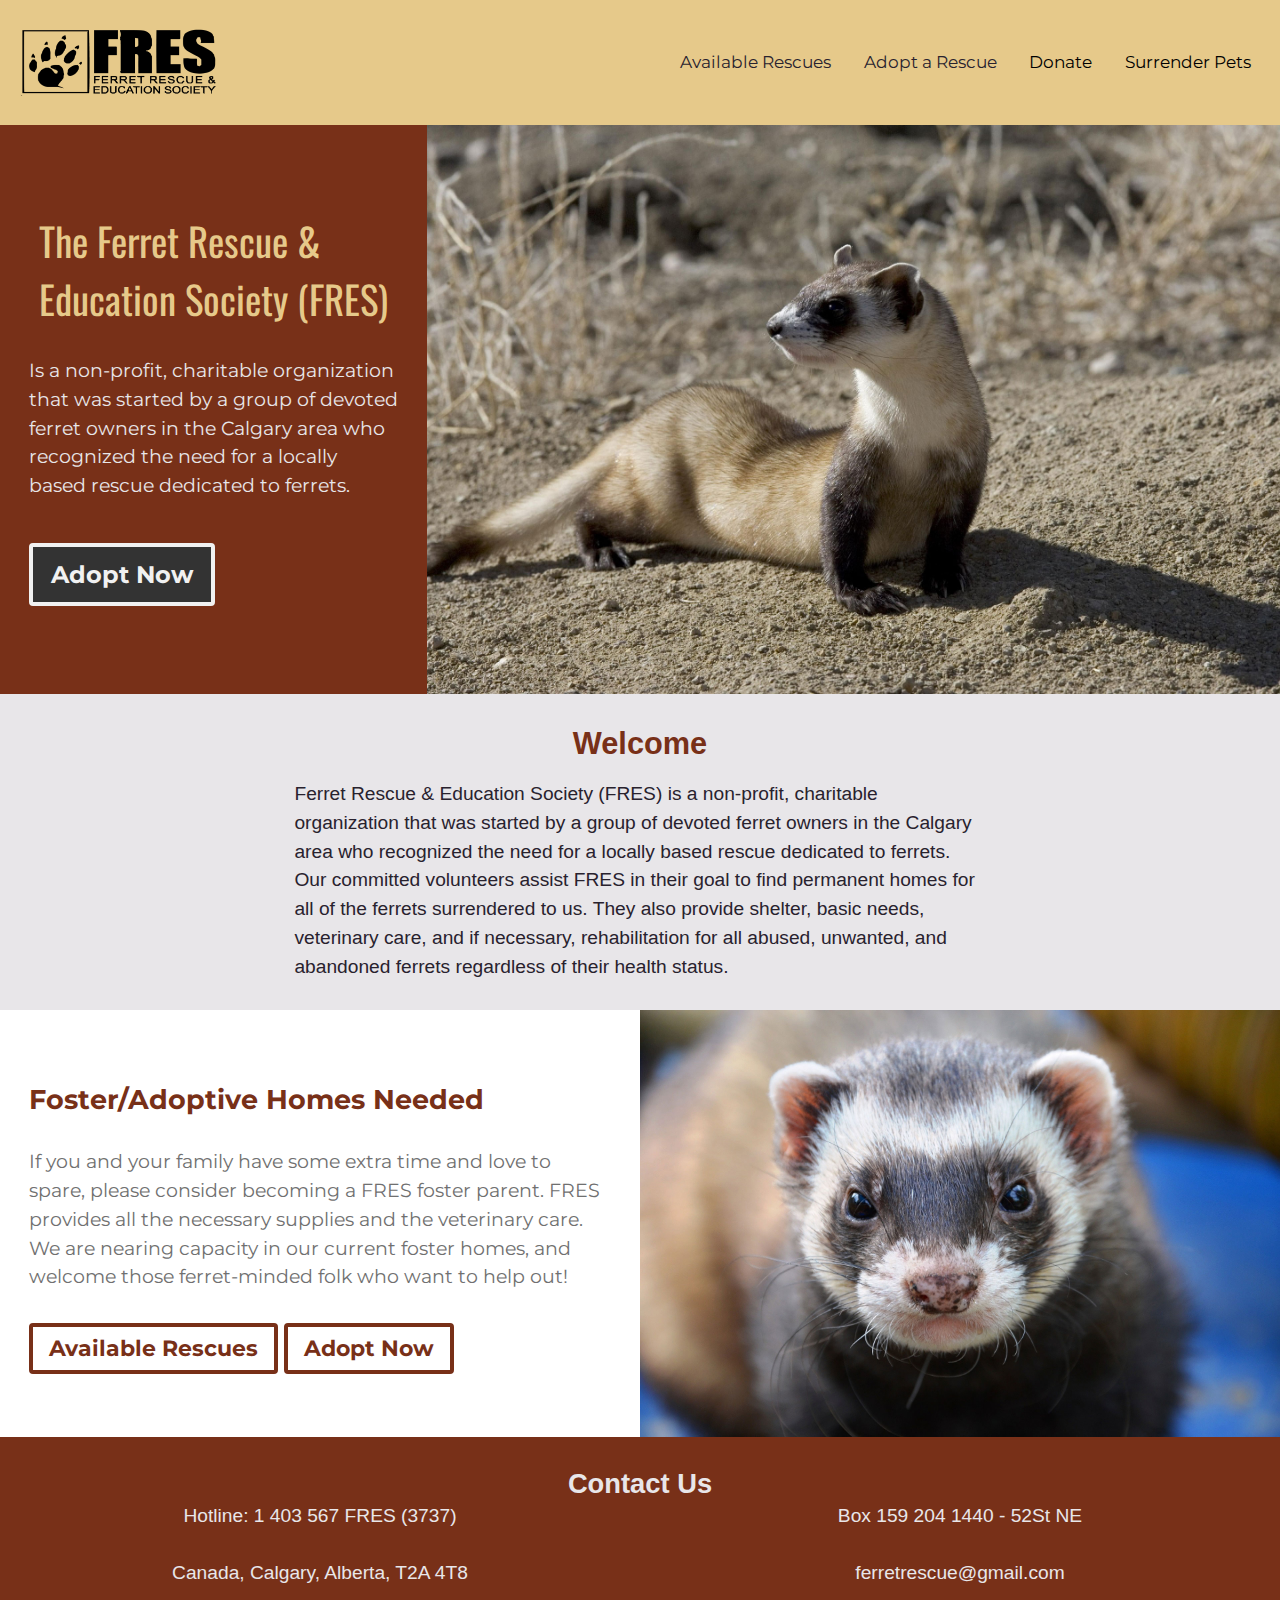
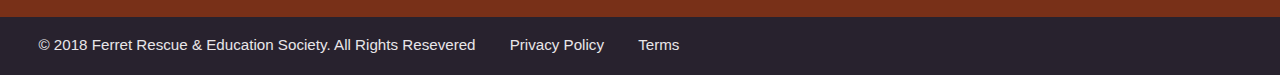
==== commit 367b091e: "nav" ====
--- a/index.html
+++ b/index.html
@@ -27,6 +27,7 @@
         <i class="icon i-96 unit xs-1 s-1 m-1-2 l-1-2 xl-1-2 text-left">
           <img class="img-flex" src="images/fres-logo.png" alt="">
         </i>
+        <span class="icon-label hidden">Ferrets</span>
       </a>
     </div>
 
@@ -41,7 +42,7 @@
 
     <section class="grid grid-middle red-background">
       <div class="gutter pad-t pad-b unit xs-1 s-1 m-1 l-1-3 xl-1-3">
-        <h2 class="zetta max-length oswald yellow not-bold">The Ferret Rescue & Education Society (FRES)</h2>
+        <h1 class="zetta max-length oswald yellow not-bold">The Ferret Rescue & Education Society (FRES)</h1>
         <div class="unit xs-1 s-1 m-1 l-giga-1 xl-giga-1">
           <p class="montserrat kilo light-gray max-length push-0 pad-b-1-2">Is a non-profit, charitable organization that was started by a group of devoted ferret owners in the Calgary area who recognized the need for a locally based rescue dedicated to ferrets.</p>
           <div class="unit xs-1 s-1 m-1 l-1 xl-1 pad-t">
@@ -61,7 +62,7 @@
 
     <div class="gray-background island unit xs-1 s-1 m-1 l-1 xl-1">
       <div class="text-center wrapper">
-        <h3 class="peta red-dark push-0 pad-b-1-2">Welcome</h3>
+        <h2 class="peta red-dark push-0 pad-b-1-2">Welcome</h2>
       </div>
 
       <div class="unit xs-1 s-1 m-1 l-1 xl-1">
@@ -96,7 +97,7 @@
     <div class="grid grid-middle light-gray red-background">
 
       <div class="unit xs-1 s-1 m-1 l-1 xl-1">
-        <h4 class="text-center light-gray push-0 pad-t">Contact Us</h4>
+        <h3 class="text-center light-gray push-0 pad-t">Contact Us</h3>
       </div>
 
       <div class="unit xs-1-2 s-1-2 m-1-2 l-1-2 xl-1-2 text-center">
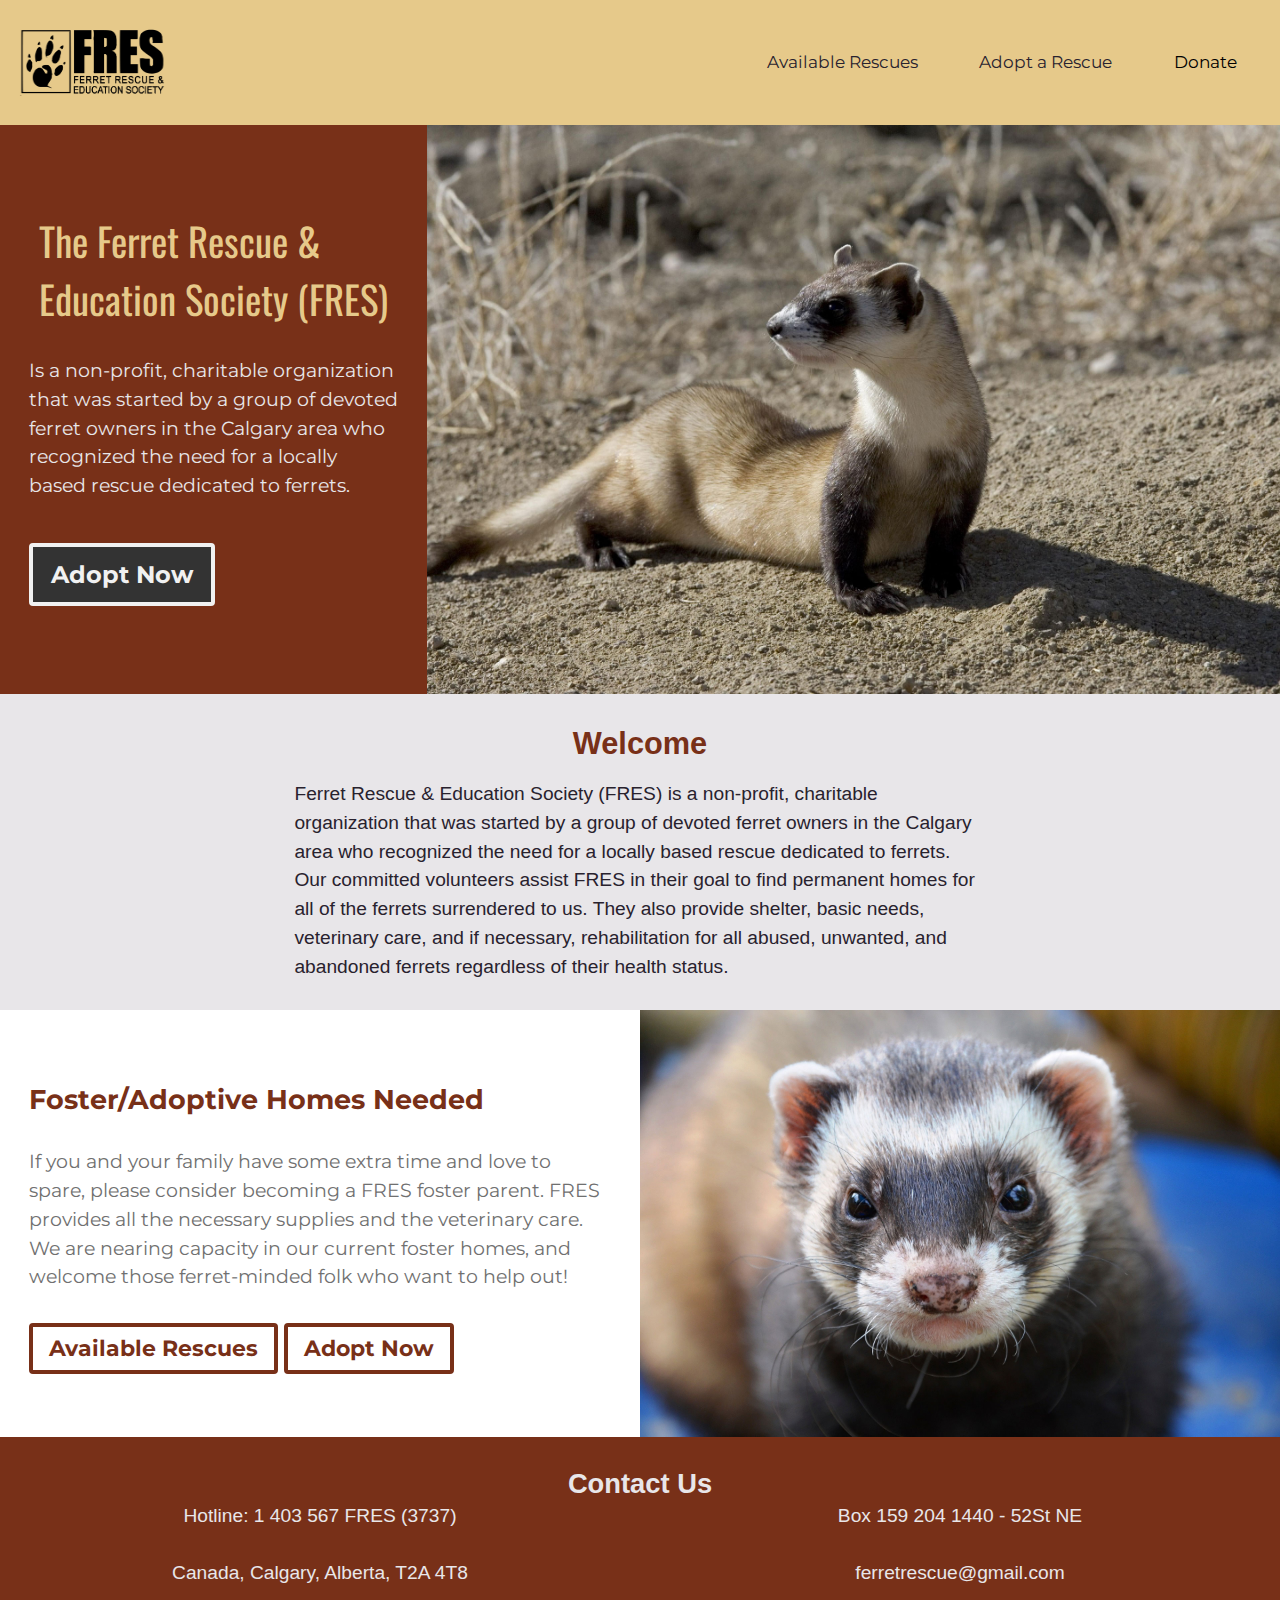
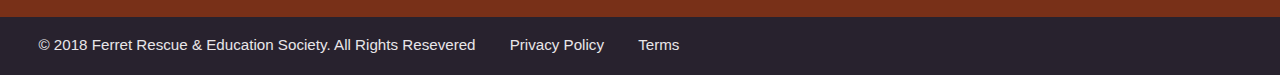
==== commit 70812cc2: "navigation" ====
--- a/index.html
+++ b/index.html
@@ -21,25 +21,33 @@
     <li><a href="#contact">Jump to Footer/Contact content</a></li>
   </ul>
 
-  <header class="grid grid-middle" role="banner" id="header" tabindex="0">
-    <div class="unit gutter-1-4 pad-t-1-2 pad-l pad-b-1-2 xs-1 s-1 m-1-3 l-1-3 xl-1-3 center-content">
-      <a class="icon-link grid grid-middle" href="index.html">
+  <header class="grid grid-middle" role="banner" id="header">
+    <div class="unit gutter-1-4 pad-t-1-2 pad-l pad-b-1-2 xs-1 s-1 m-1-4 l-1-4 xl-1-4 center-content">
+      <a class="icon-link grid grid-middle" href="index.html" aria-label="Home">
+        <span class="icon-label hidden unit xs-4-6 s-4-6 m-4-6 l-4-6 xl-4-6 text-left peta push-0">Ferrets</span>
         <i class="icon i-96 unit xs-1 s-1 m-1-2 l-1-2 xl-1-2 text-left">
           <img class="img-flex" src="images/fres-logo.png" alt="">
         </i>
-        <span class="icon-label hidden">Ferrets</span>
       </a>
     </div>
 
-    <nav class="unit xs-1 s-1 m-2-3 l-2-3 xl-2-3" role="navigation" id="nav" tabindex="0">
+    <nav class="unit xs-1 s-1 m-3-4 l-3-4 xl-3-4" role="navigation" id="nav" tabindex="0">
       <ul class="push-0 milli island-1-2 list-group-inline montserrat">
-        <li><a class="island-1-2" href="rescues.html">Available Rescues</a></li>
-        <li><a class="island-1-2" href="adopt.html">Adopt a Rescue</a></li>
-        <li class="island-1-2">Donate</li>
-        <li class="island-1-2">Surrender Pets</li>
+        <li class="gutter"><a href="rescues.html">Available Rescues</a></li>
+        <li class="gutter"><a  href="adopt.html">Adopt a Rescue</a></li>
+        <li class="gutter">Donate</li>
       </ul>
     </nav>
-
+<!--
+    <nav class="unit xs-1 s-1 m-2-3 l-2-3 xl-2-3" role="navigation" id="nav" tabindex="0">
+      <ul class="grid push-0 milli island-1-2 list-group-inline montserrat">
+        <li><a class="island-1-2 unit xs-1-2 s-1-2 m-1-4 l-1-4 xl-1-2" href="rescues.html">Available Rescues</a></li>
+        <li><a class="island-1-2 unit xs-1-2 s-1-2 m-1-4 l-1-4 xl-1-2" href="adopt.html">Adopt a Rescue</a></li>
+        <li class="unit xs-1-2 s-1-2 m-1-4 l-1-4 xl-1-2">Donate</li>
+        <li class="unit xs-1-2 s-1-2 m-1-4 l-1-4 xl-1-2">Surrender Pets</li>
+      </ul>
+    </nav>
+-->
     <section class="grid grid-middle red-background">
       <div class="gutter pad-t pad-b unit xs-1 s-1 m-1 l-1-3 xl-1-3">
         <h1 class="zetta max-length oswald yellow not-bold">The Ferret Rescue & Education Society (FRES)</h1>
--- a/css/main.css
+++ b/css/main.css
@@ -102,10 +102,6 @@
   padding-right: 2em;
 }
 
-h1:hover {
-  color: #d13704;
-}
-
 a:focus {
   outline: 3px solid #3892e0;
   background-color: #ace2ff;
@@ -159,3 +155,7 @@
   }
 
 }
+
+.red {
+  background-color: red;
+}
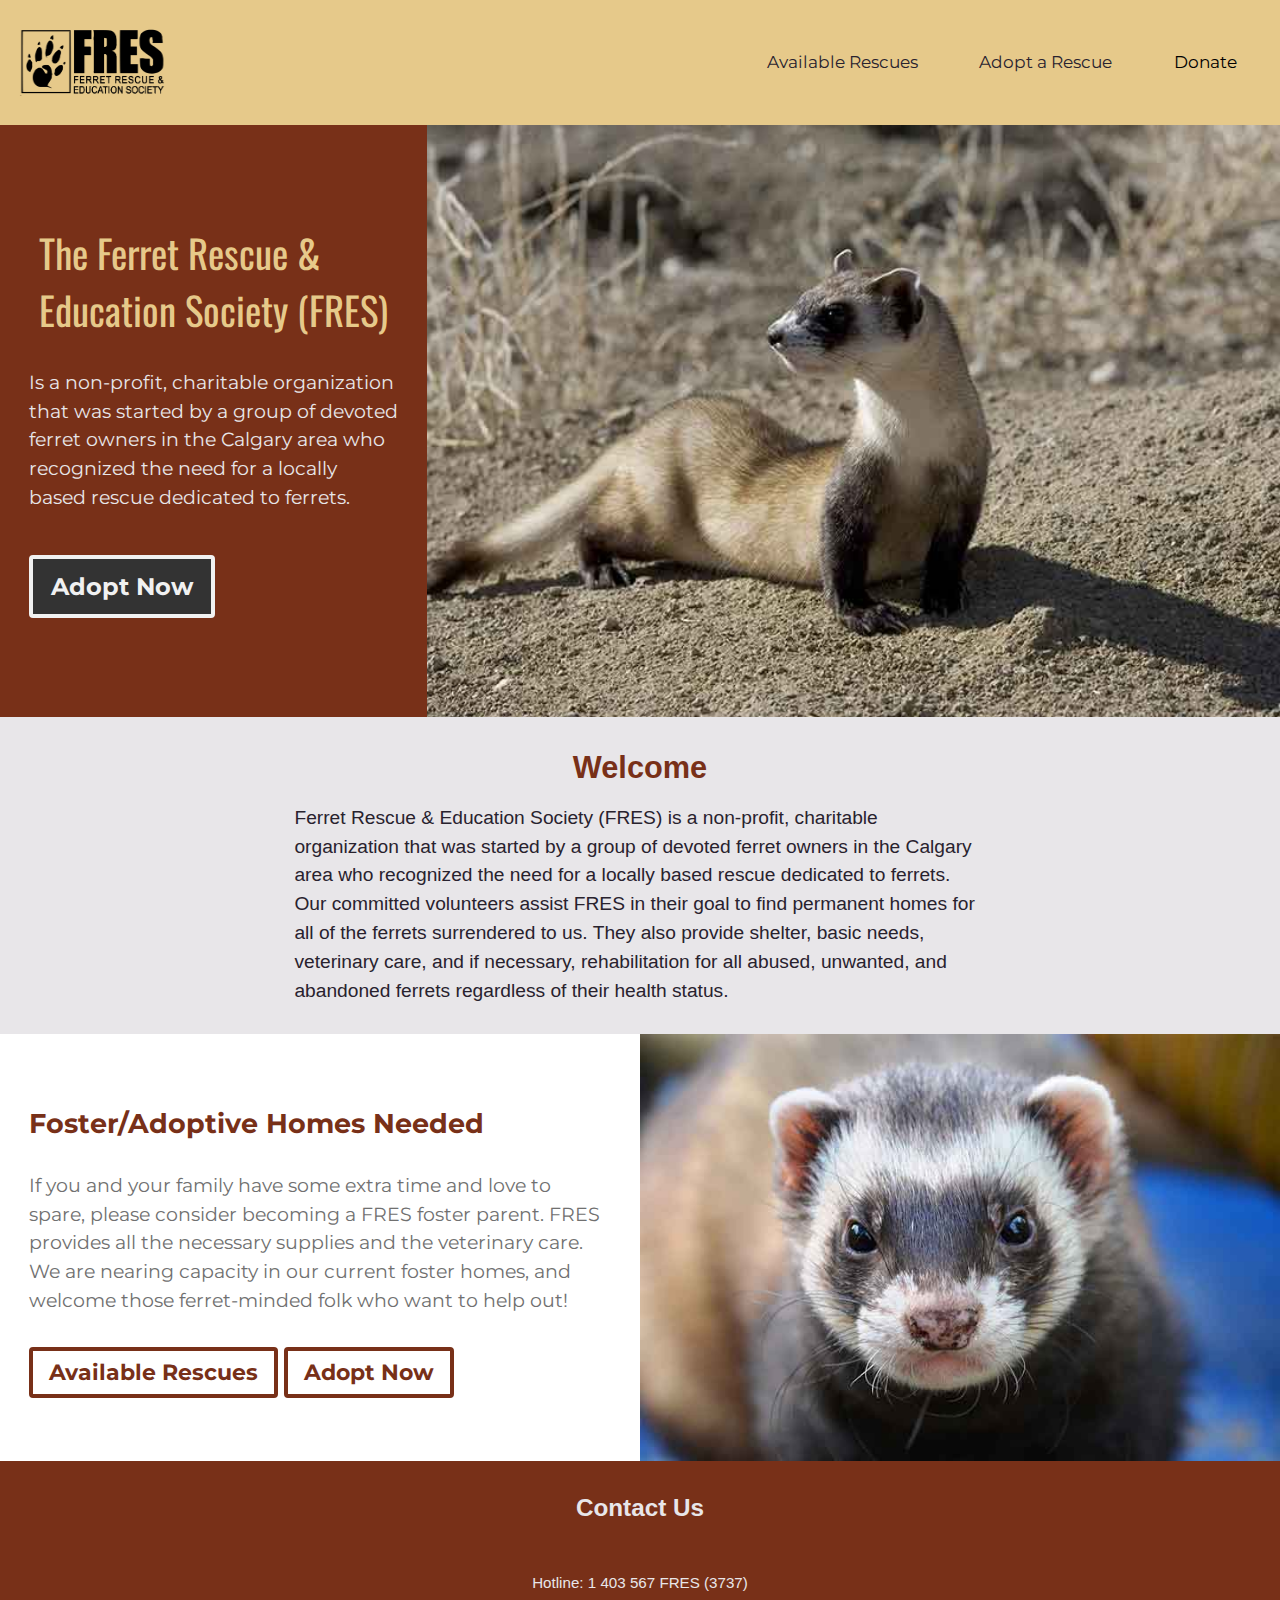
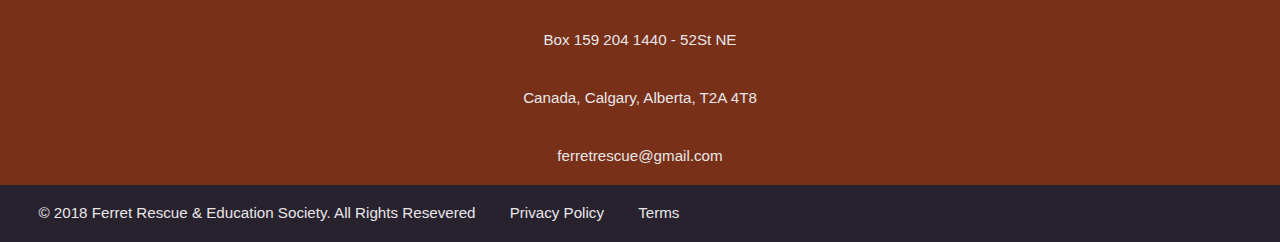
==== commit e61ac0d3: "footer changes" ====
--- a/index.html
+++ b/index.html
@@ -4,8 +4,8 @@
   <meta charset="utf-8">
   <title>FRES-Ferret Rescue & Education Society</title>
   <meta name="viewport" content="width=device-width,initial-scale=1">
-  <link rel="shortcut icon" href="favicon.ico">
-  <link rel="icon" type="image/png" href="favicon-196.png">
+  <link rel="shortcut icon" href="images/favicon.ico">
+  <link rel="icon" type="image/png" href="images/favicon-196.png">
   <link href="css/modules.css" rel="stylesheet">
   <link href="css/grid.css" rel="stylesheet">
   <link href="css/type.css" rel="stylesheet">
@@ -34,20 +34,11 @@
     <nav class="unit xs-1 s-1 m-3-4 l-3-4 xl-3-4" role="navigation" id="nav" tabindex="0">
       <ul class="push-0 milli island-1-2 list-group-inline montserrat">
         <li class="gutter"><a href="rescues.html">Available Rescues</a></li>
-        <li class="gutter"><a  href="adopt.html">Adopt a Rescue</a></li>
+        <li class="gutter"><a href="adopt.html">Adopt a Rescue</a></li>
         <li class="gutter">Donate</li>
       </ul>
     </nav>
-<!--
-    <nav class="unit xs-1 s-1 m-2-3 l-2-3 xl-2-3" role="navigation" id="nav" tabindex="0">
-      <ul class="grid push-0 milli island-1-2 list-group-inline montserrat">
-        <li><a class="island-1-2 unit xs-1-2 s-1-2 m-1-4 l-1-4 xl-1-2" href="rescues.html">Available Rescues</a></li>
-        <li><a class="island-1-2 unit xs-1-2 s-1-2 m-1-4 l-1-4 xl-1-2" href="adopt.html">Adopt a Rescue</a></li>
-        <li class="unit xs-1-2 s-1-2 m-1-4 l-1-4 xl-1-2">Donate</li>
-        <li class="unit xs-1-2 s-1-2 m-1-4 l-1-4 xl-1-2">Surrender Pets</li>
-      </ul>
-    </nav>
--->
+
     <section class="grid grid-middle red-background">
       <div class="gutter pad-t pad-b unit xs-1 s-1 m-1 l-1-3 xl-1-3">
         <h1 class="zetta max-length oswald yellow not-bold">The Ferret Rescue & Education Society (FRES)</h1>
@@ -105,23 +96,23 @@
     <div class="grid grid-middle light-gray red-background">
 
       <div class="unit xs-1 s-1 m-1 l-1 xl-1">
-        <h3 class="text-center light-gray push-0 pad-t">Contact Us</h3>
+        <h4 class="text-center light-gray push-0 island">Contact Us</h4>
       </div>
 
-      <div class="unit xs-1-2 s-1-2 m-1-2 l-1-2 xl-1-2 text-center">
-        <p>Hotline: 1 403 567 FRES (3737)</p>
+      <div class="unit xs-1-2 s-1-2 m-1 l-1 xl-1 text-center">
+        <p class="micro push-0 island-1-2">Hotline: 1 403 567 FRES (3737)</p>
       </div>
 
-      <div class="unit xs-1-2 s-1-2 m-1-2 l-1-2 xl-1-2 text-center">
-        <p>Box 159 204 1440 - 52St NE</p>
+      <div class="unit xs-1-2 s-1-2 m-1 l-1 xl-1 text-center">
+        <p class="micro push-0 island-1-2">Box 159 204 1440 - 52St NE</p>
       </div>
 
-      <div class="unit xs-1-2 s-1-2 m-1-2 l-1-2 xl-1-2 text-center">
-        <p>Canada, Calgary, Alberta, T2A 4T8</p>
+      <div class="unit xs-1-2 s-1-2 m-1 l-1 xl-1 text-center">
+        <p class="micro push-0 island-1-2">Canada, Calgary, Alberta, T2A 4T8</p>
       </div>
 
-      <div class="unit xs-1-2 s-1-2 m-1-2 l-1-2 xl-1-2 text-center">
-        <p>ferretrescue@gmail.com</p>
+      <div class="unit xs-1-2 s-1-2 m-1 l-1 xl-1 text-center">
+        <p class="micro push-0 island-1-2">ferretrescue@gmail.com</p>
       </div>
 
     </div>
@@ -129,13 +120,13 @@
     <div class="unit xs-1 s-1 m-1 l-1 xl-1 island1-2 dark-gray">
       <ol class="list-group-inline push-0 text-left">
         <li class="island-1-2 pad-l-2">
-          <p class="micro light-gray push-0">© 2018 Ferret Rescue & Education Society. All Rights Resevered</p>
+          <p class="micro samll light-gray push-0">© 2018 Ferret Rescue & Education Society. All Rights Resevered</p>
         </li>
         <li class="island-1-2">
-          <p class="micro light-gray push-0">Privacy Policy</p>
+          <p class="micro samll light-gray push-0">Privacy Policy</p>
         </li>
         <li class="island-1-2">
-          <p class="micro light-gray push-0">Terms</p>
+          <p class="micro samll light-gray push-0">Terms</p>
         </li>
       </ol>
     </div>
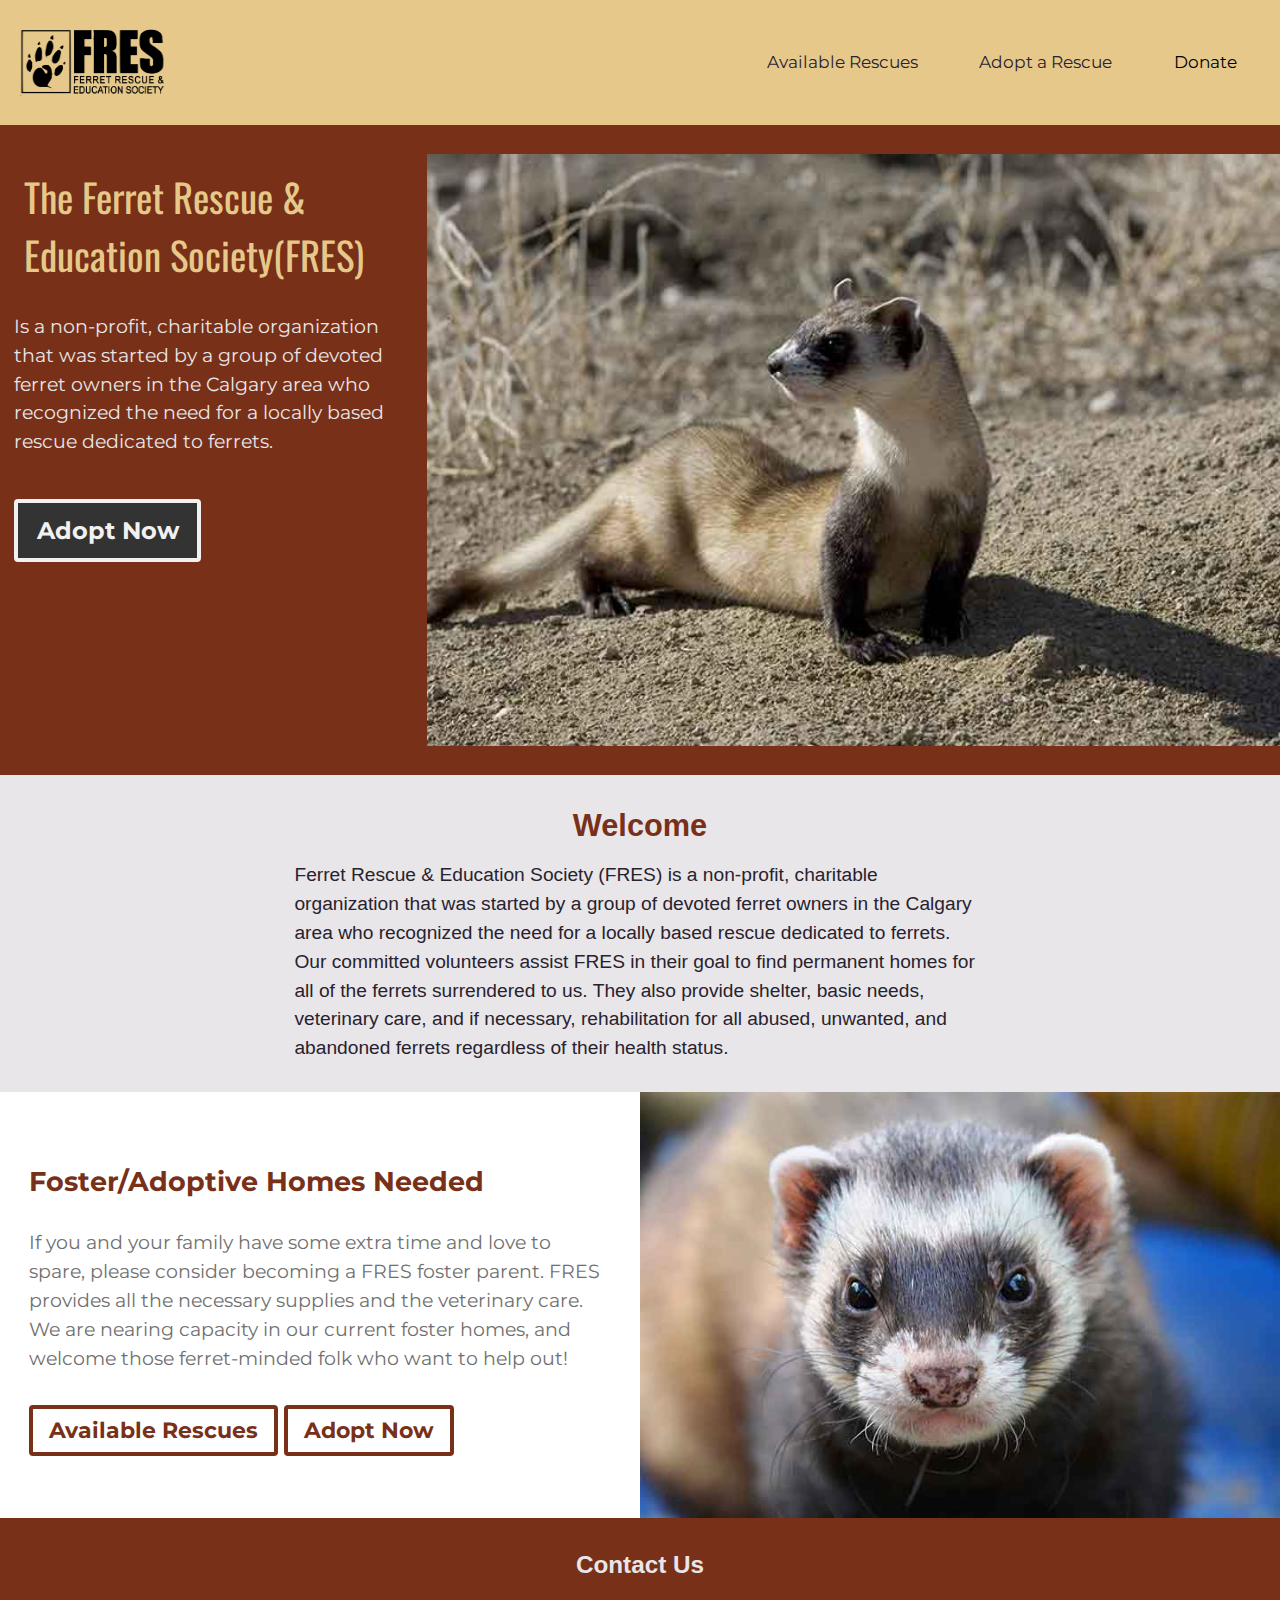
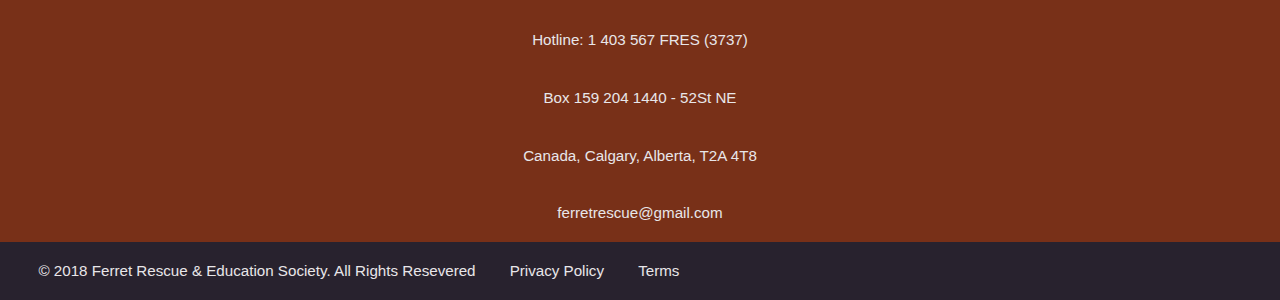
==== commit 33655faa: "Tab index, Grids" ====
--- a/index.html
+++ b/index.html
@@ -4,8 +4,8 @@
   <meta charset="utf-8">
   <title>FRES-Ferret Rescue & Education Society</title>
   <meta name="viewport" content="width=device-width,initial-scale=1">
-  <link rel="shortcut icon" href="images/favicon.ico">
-  <link rel="icon" type="image/png" href="images/favicon-196.png">
+  <link rel="shortcut icon" href="favicon.ico">
+  <link rel="icon" type="image/png" href="favicon-196.png">
   <link href="css/modules.css" rel="stylesheet">
   <link href="css/grid.css" rel="stylesheet">
   <link href="css/type.css" rel="stylesheet">
@@ -21,7 +21,7 @@
     <li><a href="#contact">Jump to Footer/Contact content</a></li>
   </ul>
 
-  <header class="grid grid-middle" role="banner" id="header">
+  <header class="grid grid-middle" role="banner" id="banner">
     <div class="unit gutter-1-4 pad-t-1-2 pad-l pad-b-1-2 xs-1 s-1 m-1-4 l-1-4 xl-1-4 center-content">
       <a class="icon-link grid grid-middle" href="index.html" aria-label="Home">
         <span class="icon-label hidden unit xs-4-6 s-4-6 m-4-6 l-4-6 xl-4-6 text-left peta push-0">Ferrets</span>
@@ -38,26 +38,27 @@
         <li class="gutter">Donate</li>
       </ul>
     </nav>
+  </header>
 
-    <section class="grid grid-middle red-background">
-      <div class="gutter pad-t pad-b unit xs-1 s-1 m-1 l-1-3 xl-1-3">
-        <h1 class="zetta max-length oswald yellow not-bold">The Ferret Rescue & Education Society (FRES)</h1>
-        <div class="unit xs-1 s-1 m-1 l-giga-1 xl-giga-1">
+  <main role="main" id="main" tabindex="0">
+    <section class="grid red-background pad-t pad-b grid-stretch">
+      <div class="unit xs-1 s-1 m-1-3 l-1-3 island-1-2">
+
+        <div class="l-giga-1 xl-giga-1">
+          <h1 class="zetta max-length oswald yellow not-bold">The Ferret Rescue & Education Society(FRES)</h1>
+
           <p class="montserrat kilo light-gray max-length push-0 pad-b-1-2">Is a non-profit, charitable organization that was started by a group of devoted ferret owners in the Calgary area who recognized the need for a locally based rescue dedicated to ferrets.</p>
-          <div class="unit xs-1 s-1 m-1 l-1 xl-1 pad-t">
+          <div class="pad-t">
             <a class="btn btn-gray giga bold" href="adopt.html">Adopt Now</a>
           </div>
         </div>
       </div>
 
-      <div class="unit xs-1 s-1 m-1 l-2-3 xl-2-3">
+      <div class="unit xs-1 s-1 m-2-3 l-2-3">
         <img class="img-flex" src="images/ferret-banner-home.jpg" alt="">
       </div>
 
     </section>
-  </header>
-
-  <main role="main" id="main" tabindex="0">
 
     <div class="gray-background island unit xs-1 s-1 m-1 l-1 xl-1">
       <div class="text-center wrapper">
@@ -69,26 +70,24 @@
       </div>
     </div>
 
-    <div class="unit xs-1 s-1">
-      <section class="grid grid-middle">
+    <section class="grid grid-middle">
 
-        <div class="gutter pad-t pad-b unit xs-1 s-1 m-1 l-1-2 xl-1-2">
-          <h3 class="max-length montserrat red-dark bold">Foster/Adoptive Homes Needed</h3>
-          <div class="unit xs-1 s-1 m-1 l-giga-1 xl-giga-1">
-            <p class="montserrat kilo gray max-length push-0 pad-b-1-2">If you and your family have some extra time and love to spare, please consider becoming a FRES foster parent. FRES provides all the necessary supplies and the veterinary care. We are nearing capacity in our current foster homes, and welcome those ferret-minded folk who want to help out!</p>
-            <div class="unit xs-1 s-1 m-1 l-1 xl-1 pad-t">
-              <a class="btn-red mega bold" href="rescues.html">Available Rescues</a>
-              <a class="btn-red mega bold" href="adopt.html">Adopt Now</a>
-            </div>
+      <div class="gutter pad-t pad-b unit xs-1 s-1 m-1 l-1-2 xl-1-2">
+        <h3 class="max-length montserrat red-dark bold">Foster/Adoptive Homes Needed</h3>
+        <div class="unit xs-1 s-1 m-1 l-giga-1 xl-giga-1">
+          <p class="montserrat kilo gray max-length push-0 pad-b-1-2">If you and your family have some extra time and love to spare, please consider becoming a FRES foster parent. FRES provides all the necessary supplies and the veterinary care. We are nearing capacity in our current foster homes, and welcome those ferret-minded folk who want to help out!</p>
+          <div class="unit xs-1 s-1 m-1 l-1 xl-1 pad-t">
+            <a class="btn-red mega bold" href="rescues.html">Available Rescues</a>
+            <a class="btn-red mega bold" href="adopt.html">Adopt Now</a>
           </div>
         </div>
+      </div>
 
-        <div class="embed embed-3by1 unit xs-1 s-1 m-1 l-1-2 xl-1-2">
-          <img class="img-flex embed-item" src="images/ferret-needed.jpg" alt="">
-        </div>
+      <div class="embed embed-3by1 unit xs-1 s-1 m-1 l-1-2 xl-1-2">
+        <img class="img-flex embed-item" src="images/ferret-needed.jpg" alt="">
+      </div>
 
-      </section>
-    </div>
+    </section>
 
   </main>
 
--- a/css/main.css
+++ b/css/main.css
@@ -159,3 +159,7 @@
 .red {
   background-color: red;
 }
+
+.img-flex-2 {
+  width: 75%;
+}
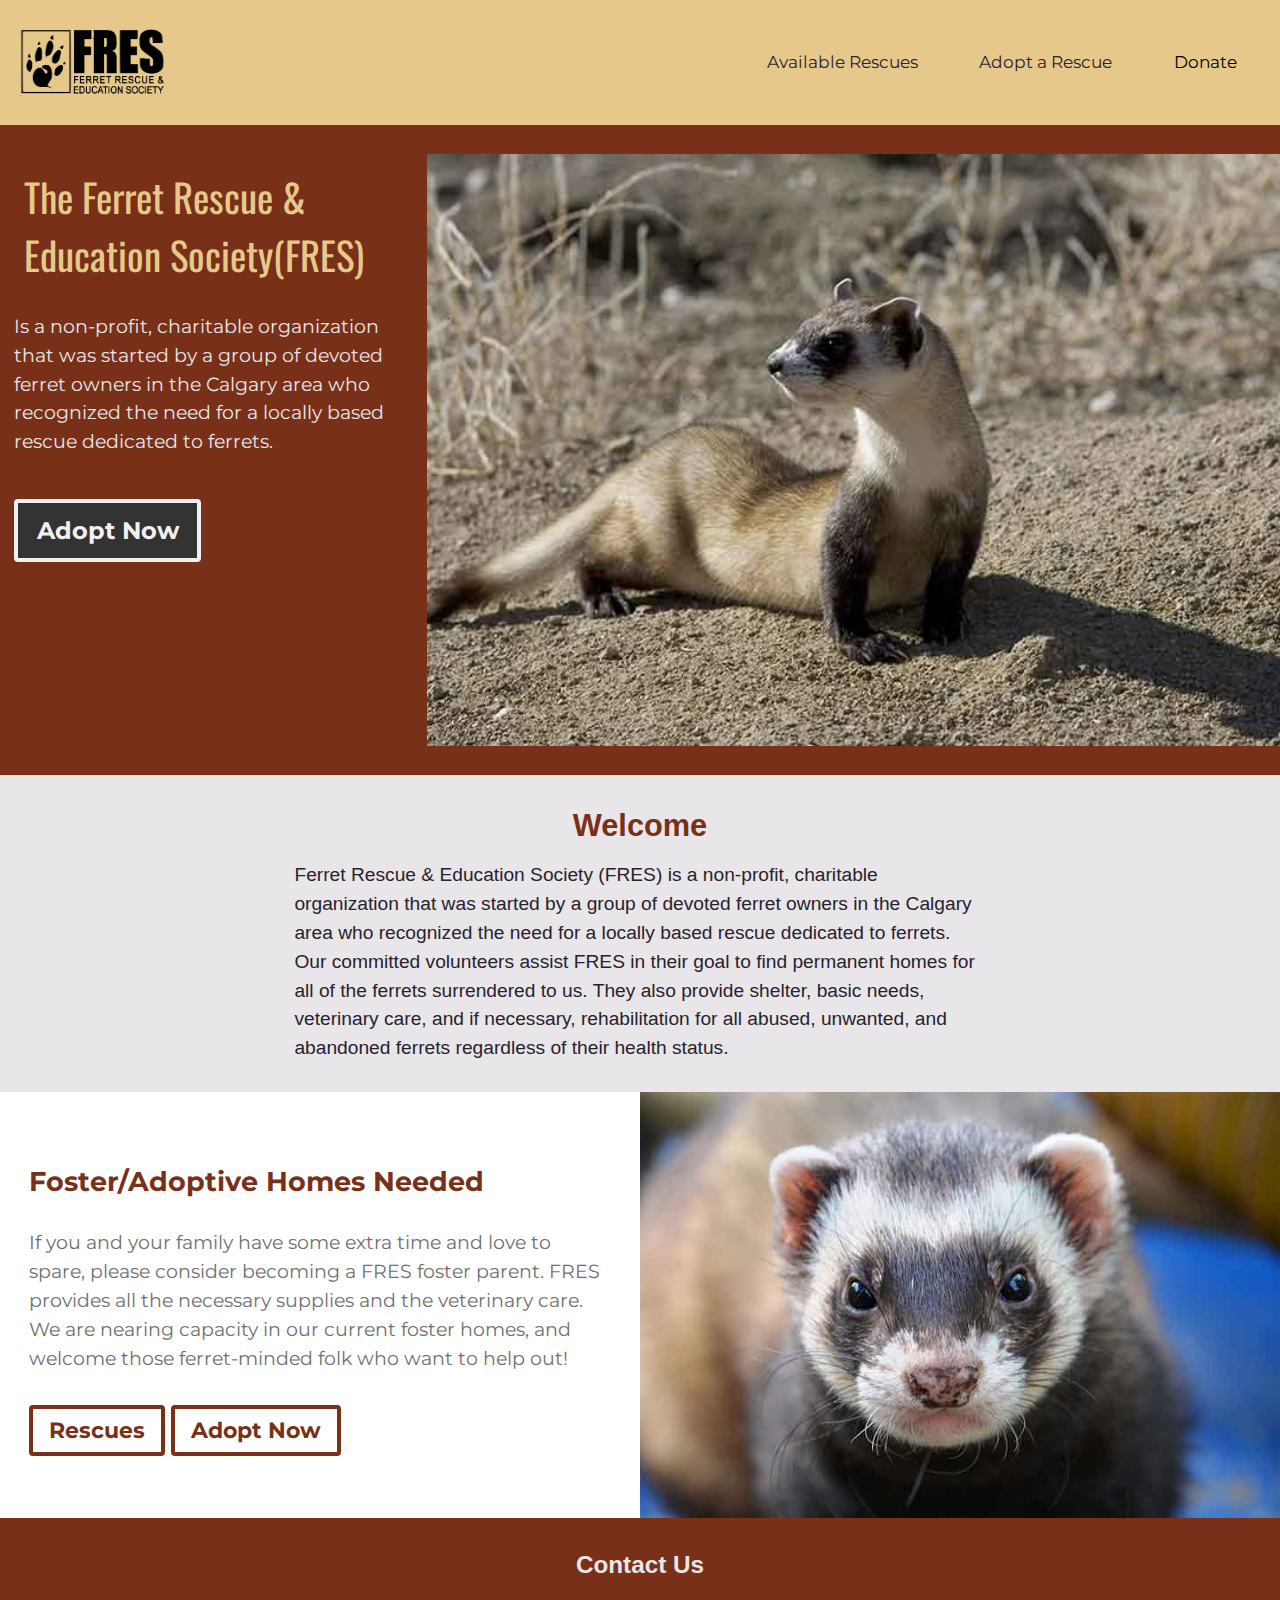
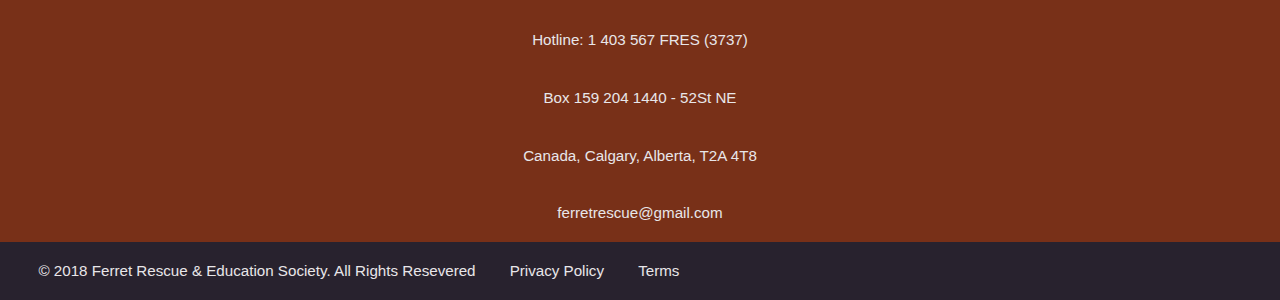
==== commit d55aaa25: "Paddings" ====
--- a/index.html
+++ b/index.html
@@ -76,8 +76,8 @@
         <h3 class="max-length montserrat red-dark bold">Foster/Adoptive Homes Needed</h3>
         <div class="unit xs-1 s-1 m-1 l-giga-1 xl-giga-1">
           <p class="montserrat kilo gray max-length push-0 pad-b-1-2">If you and your family have some extra time and love to spare, please consider becoming a FRES foster parent. FRES provides all the necessary supplies and the veterinary care. We are nearing capacity in our current foster homes, and welcome those ferret-minded folk who want to help out!</p>
-          <div class="unit xs-1 s-1 m-1 l-1 xl-1 pad-t">
-            <a class="btn-red mega bold" href="rescues.html">Available Rescues</a>
+          <div class="pad-t">
+            <a class="btn-red mega bold" href="rescues.html">Rescues</a>
             <a class="btn-red mega bold" href="adopt.html">Adopt Now</a>
           </div>
         </div>
